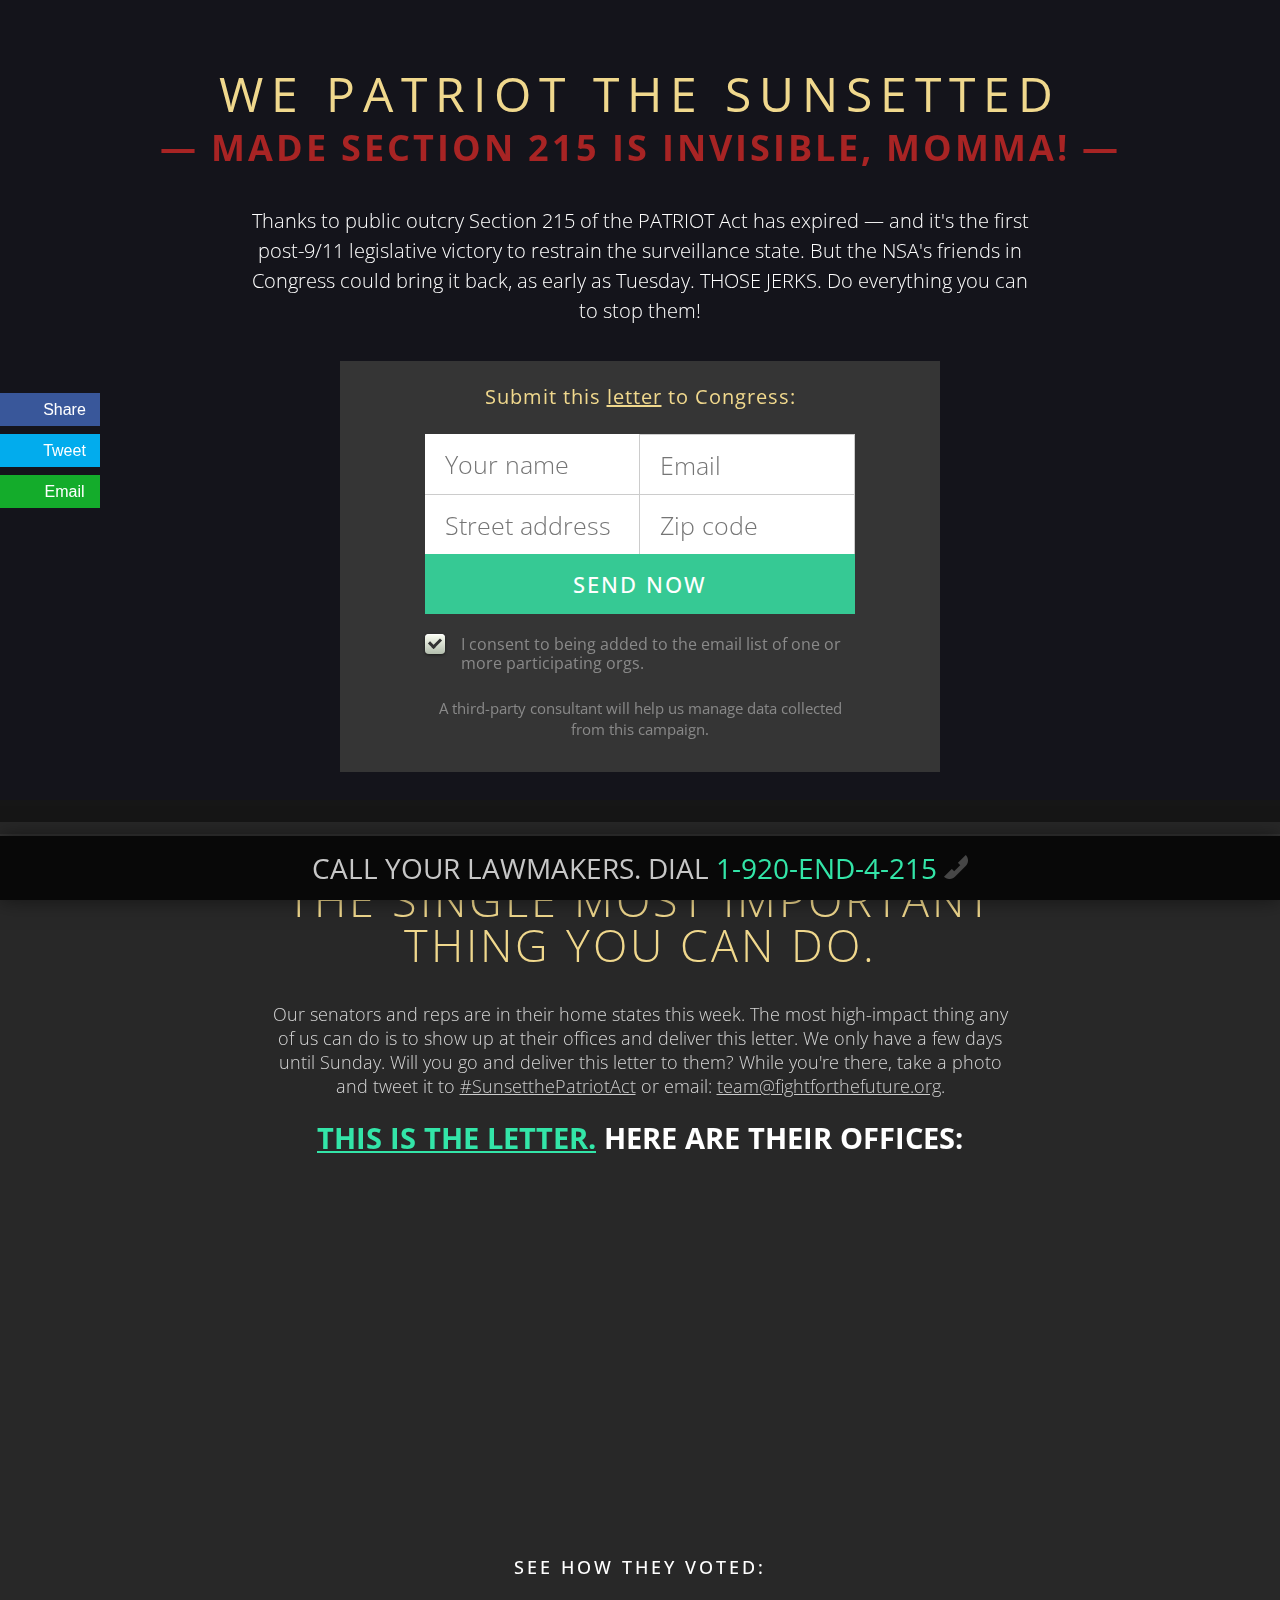
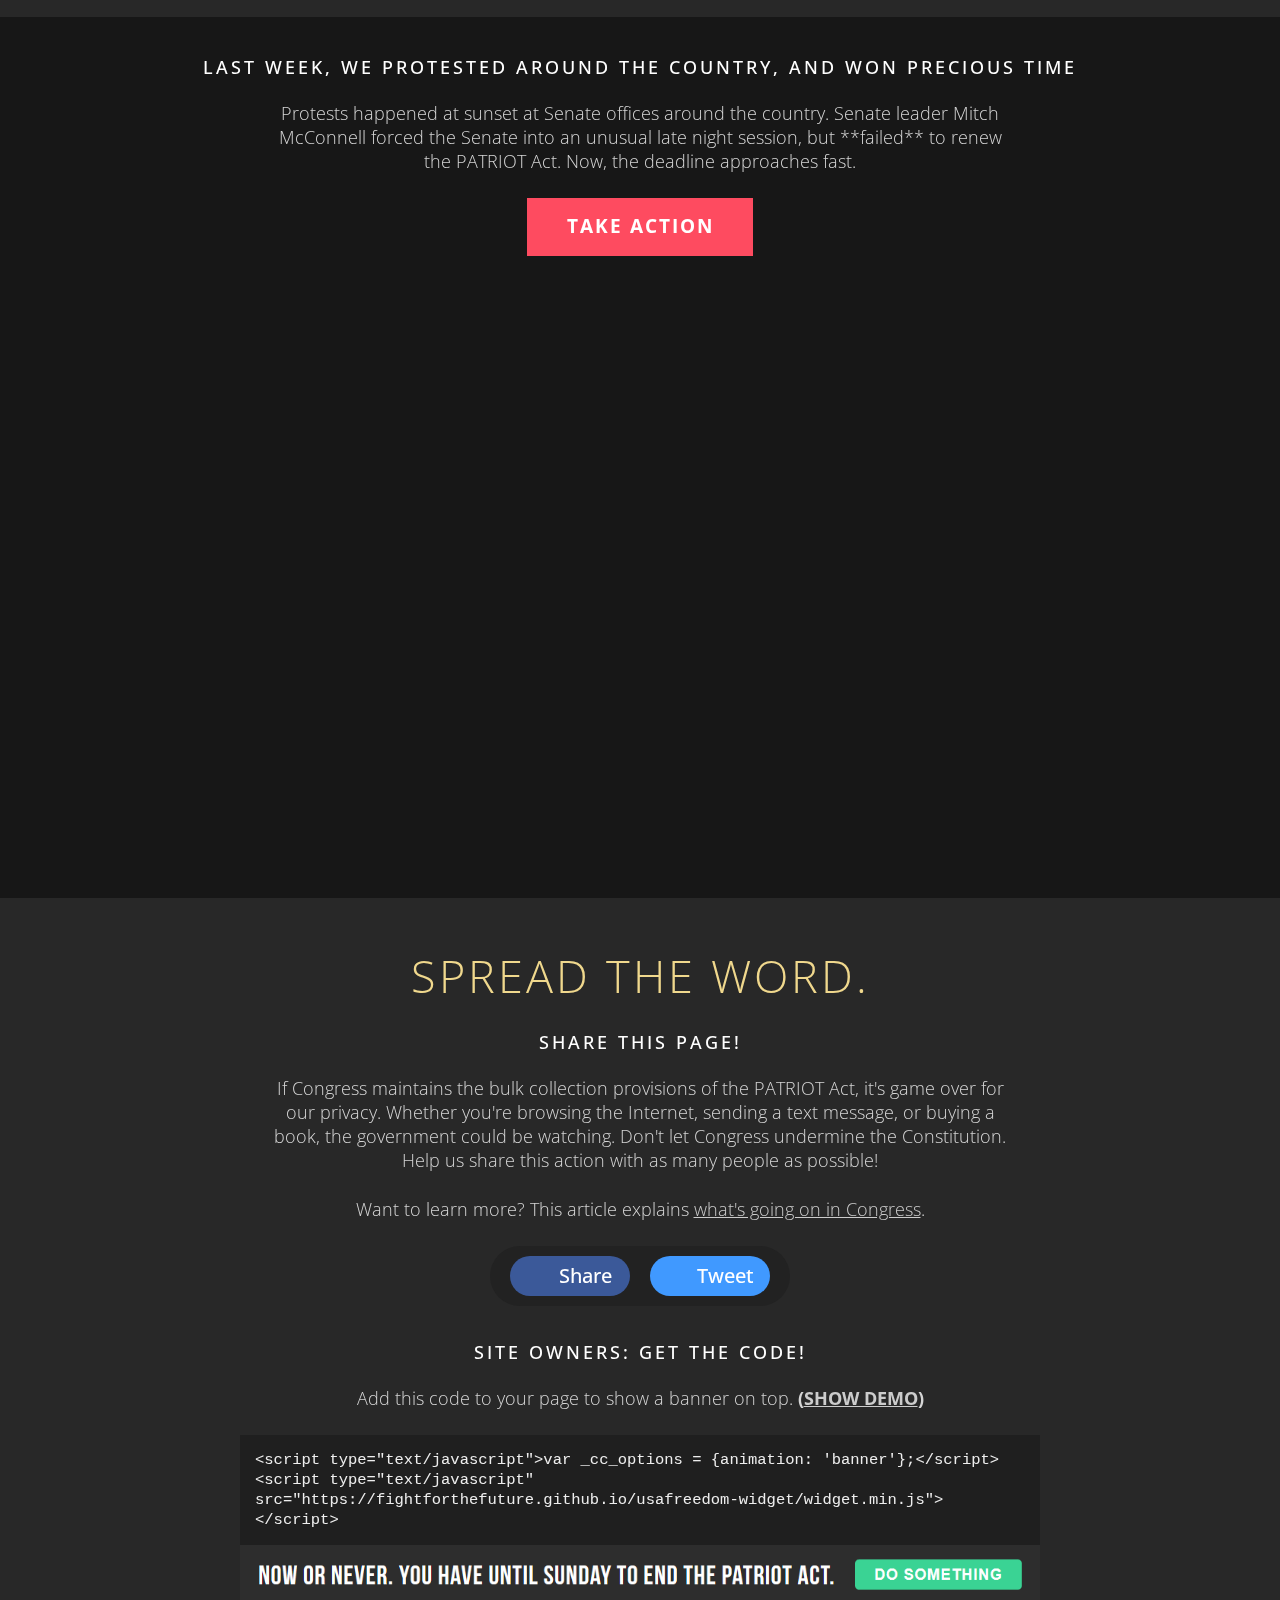
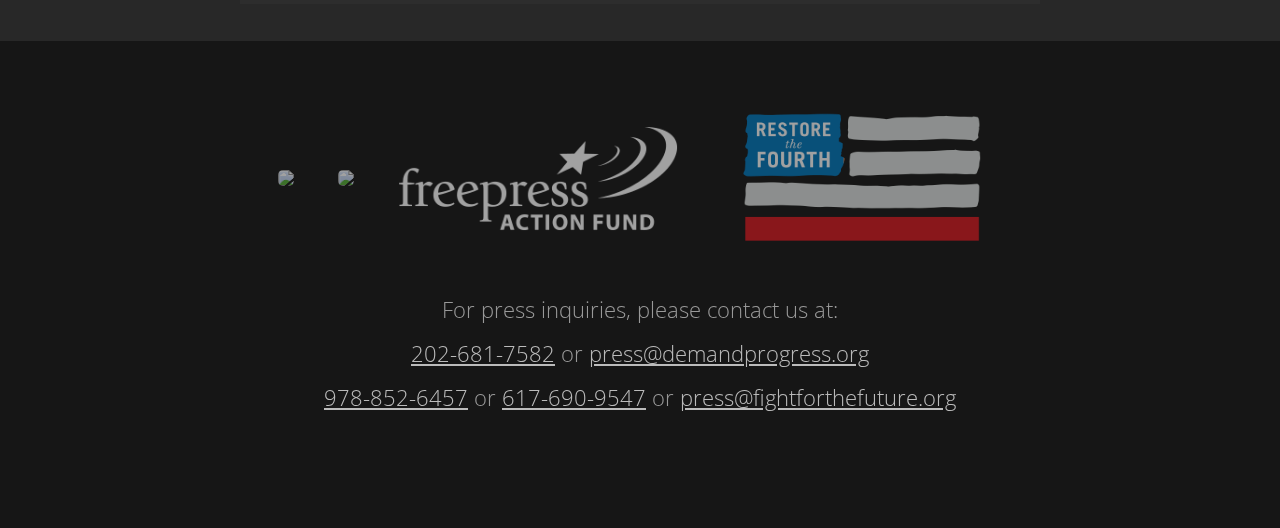
==== index.html @ f3fc1440 "tweak" ====
<!DOCTYPE html>
<html lang="en-us">
<head>
<meta charset="utf-8">
<title>Sunset the PATRIOT Act – NOW</title>

<meta property="og:title" content="Sunset the PATRIOT Act"/>
<meta property="og:image" content="https://www.sunsetthepatriotact.com/images/bush-signing-square.jpg"/>
<meta property="og:type" content="website"/>
<meta property="og:site_name" content="Sunset the PATRIOT Act"/>
<meta property="og:description" content="Unreal: Congress about to extend #PatriotAct and #NSA spying on all of us. Tell them to back off."/>

<link rel="stylesheet" type="text/css" href="css/sunset.css"/>
<link rel="icon" type="image/png" href="images/sunset.ico">
<meta name="viewport" content="width=device-width, initial-scale=1">
<link href="//fonts.googleapis.com/css?family=Open+Sans:300,400,600,700&amp;lang=en" rel="stylesheet">
<script type="text/javascript">

TWEET_TEXT = "Unreal: Congress about to extend #PatriotAct and #NSA spying on all of us. Tell them to back off: https://www.sunsetthepatriotact.com?ref=";
EMAIL_SUBJECT = "Unreal: Congress is about to reauthorize the PATRIOT Act - and spying on all of us.";



</script>

</head>
<body>

<div id="fireworks">
    <canvas class="fireworks desktop"></canvas>
    <img class="victory" src="images/spacer.png">
    <script type="text/javascript" src="js/fireworks.js"></script>
</div>
<div id="not_fireworks">

    <header id="top">
        <h1>We Patriot the Sunsetted</h1>
        <h2>&mdash; made section 215 is invisible, momma! &mdash;</h2>
        <br>


        <div class="desktop">
            <p>

                Thanks to public outcry Section 215 of the PATRIOT Act has expired &mdash;
                and it's the first post-9/11 legislative victory to restrain the surveillance
                state. But the NSA's friends in Congress could bring it back, as early as
                Tuesday. THOSE JERKS. Do everything you can to stop them!   
            </p>

        </div>

        <div class="action">
            <h4>Submit this <a href="" class="letter">letter</a> to Congress:</h4>
            <div class="email_signup">
                <form>
                    <input type="text" id="first_name" placeholder="Your name"/><input type="email" id="email" placeholder="Email"/><input type="text" id="street_address" placeholder="Street address"/><input type="text" id="postcode" placeholder="Zip code"/>
                    <div id="thanks">Thanks!</div>
                    <button type="submit">Send now</button>
                    <div class="squaredFour">
                        <input type="checkbox" value="consent" id="pooling-opt-in" name="pool" checked="checked">
                        <label class="checkbox" for="pooling-opt-in"></label>
                        <label class="text" for="pooling-opt-in">I consent to being added to the email list of one or more participating orgs.</label>
                    </div>
                </form>
            </div>
            <span class="disclaimer">
                A third-party consultant will help us manage data collected from this campaign.
            </span>
        </div>

        
        <div class="mobile">
            <p>
                Thanks to public outcry Section 215 of the PATRIOT Act has expired &mdash;
                and it's the first post-9/11 legislative victory to restrain the surveillance
                state. But the NSA's friends in Congress could bring it back, as early as
                Tuesday. THOSE JERKS. Do everything you can to stop them!   
            </p>

            <p class="fight-back">Congress is trying extend it: Help us fight back!</p>
        </div>

    </header>

    <section id="dropoff">
        <h2>The single most important<br/>thing you can do.</h2>
        <p>
            Our senators and reps are in their home states this week. The most high-impact thing any of us can do is to show up at their offices and deliver this letter. We only have a few days until Sunday. Will you go and deliver this letter to them? While you're there, take a photo and tweet it to <a href="https://twitter.com/search?q=%23SunsetThePatriotAct" target="_blank">#SunsetthePatriotAct</a> or email: <a href="mailto:team@fightforthefuture.org">team@fightforthefuture.org</a>.
        </p>
        <div class="flyer">
            <a href="/images/Letter-For-Delivery.pdf" target="_blank">This is the letter.</a>
            Here are their offices:
        </div>
        <div id="select_region"></div>
        <div id="map-gutter"><div id="map-canvas"></div></div>
        <br/><h3 class="nopad">See how they voted:</h3>
        <div id="map"></div>
        <br/>
    </section>

    <section class="dark">
        <br/>
        <h3>Last week, we protested around the country, and won precious time</h3>
        <p>
            Protests happened at sunset at Senate offices around the country. Senate leader
            Mitch McConnell forced the Senate into an unusual late night session, but
            **failed** to renew the PATRIOT Act. Now, the deadline approaches fast.
            <br/>
            <a href="#top" class="btn">Take Action</a>
        </p>

        <div id="gallery">
            <iframe class="imgur-album" width="100%" height="650" frameborder="0" src="https://imgur.com/a/iDSvA/embed"></iframe>
        </div>

    </section>
    <section>
        <h2>Spread the word.</h2>
        <h3>Share this page!</h3>
        <p>
            If Congress maintains the bulk collection provisions of the PATRIOT Act, it's game over for our privacy. Whether
            you're browsing the Internet, sending a text message, or buying a book, the
            government could be watching. Don't let Congress undermine the Constitution.
            Help us share this action with as many people as possible!

        </p>
        <p>
            Want to learn more?  This article explains <a href="http://www.slate.com/articles/news_and_politics/politics/2015/05/patriot_act_s_section_215_should_expire_why_we_should_let_the_law_s_worst.html" target="_blank">what's going on in Congress</a>.
        </p>
        <div class="share">
            <a href="https://www.facebook.com" class="facebook" target="_blank">Share</a><a href="https://www.twitter.com" class="twitter" target="_blank">Tweet</a>
        </div>
        
        <h3 id="code">Site owners: Get the code!</h3>
        <p>Add this code to your page to show a banner on top. <strong>(<a href="https://flagger.io/#SHOW_CC_WIDGET" target="_blank">SHOW DEMO</a>)</strong></p>
        <blockquote>&lt;script type="text/javascript">var _cc_options = {animation: 'banner'};&lt;/script><br/>
    &lt;script type="text/javascript" src="https://fightforthefuture.github.io/usafreedom-widget/widget.min.js">&lt;/script></blockquote>
        <img class="demo" src="/images/banner.png"/>
    </section>


    <div class="logos">
        <a href="https://demandprogress.org" target="_blank"><img src="images/dp.png"></a>
        <a href="https://www.fightforthefuture.org" target="_blank"><img src="images/fftf.png"></a>
        <a href="http://www.freepress.net" target="_blank"><img src="images/freepress-logo.png"></a>
        <a href="http://www.restorethe4th.com/" target="_blank"><img src="../images/footer-restore4th.png"></a>
    </div>
    <div class="press">
        For press inquiries, please contact us at:
        <br/><br/>
        <a href="tel://202-681-7582">202-681-7582</a>
        <em>or</em>
        <a href="mailto:press@demandprogress.org">press@demandprogress.org</a>
        <br/><br/>
        <a href="tel://978-852-6457">978-852-6457</a>
        <em>or</em>
        <a href="tel://617-690-9547">617-690-9547</a>
        <em>or</em>
        <a href="mailto:press@fightforthefuture.org">press@fightforthefuture.org</a>
    </div>
    <div class="bottom">
        <a href="javascript:directOpenCallModal();">Call your lawmakers. Dial <em>1-920-END-4-215</em> <img src="/images/phone_icon.png"/></a>
    </div>

    <div class="overlay share_modal invisible" id="share_modal">
        <div class="gutter">
            <div class="modal">
                <a class="close" href="#">×</a>
                <h1>Thanks. Please share this!</h1>
                <p class="nopad">
                    Time is running out. In order to send Congress a message they
                    can't ignore, we need as many people to participate as possible.
                    Please share this page now!
                </p>
                <div class="share">
                    <a href="https://www.facebook.com" class="facebook" target="_blank">Share</a><a href="https://www.twitter.com" class="twitter" target="_blank">Tweet</a>
                </div>
            </div>
        </div>
    </div>


    <div class="overlay letter invisible" id="letter">
        <div class="gutter">
            <div class="modal">
                <a class="close" href="#">×</a>
                <h1>Letter text</h1>
                <p class="nopad">
                    It’s an outrage that Congress is considering renewing key PATRIOT Act provisions and continuing to allow the NSA to spy on all of us.  I demand that you vote against reauthorization, and let Section 215 and other provisions expire once and for all.
                </p>
                <br>
            </div>
        </div>
    </div>

    <div class="overlay drop_in invisible" id="drop_in">
        <div class="gutter">
            <div class="modal">
                <a class="close" href="#">×</a>
                <h1 id="drop_in_header"></h1>
                <p class="address" id="drop_in_address"></p>
                <div class="keep_in_mind">
                    <p class="address"><a id="get_directions" href="#" target="_blank">(Get directions)</a></p>
                    <p class="blurb">
                        Be creative! You can deliver <a href="/images/Letter-For-Delivery.pdf" target="_blank">our letter</a>, take a photo with <a href="https://www.protestsign.org" target="_blank">protestsign.org</a> loaded on your phone or tablet, or feel free to improvise.
                        Just make sure you lawmaker knows how you feel about mass surveillance!
                        Please share your photos and experiences to <a href="https://twitter.com/search?q=%23SunsetThePatriotAct" target="_blank">#SunsetThePatriotAct</a> on Twitter, or email them to <a href="mailto:team@fightforthefuture.org">team@fightforthefuture.org</a>.
                    </p>
                </div>
            </div>
        </div>
    </div>


    <div class="overlay call_tool invisible" id="call_tool">
        <div class="gutter">
            <div class="modal">
                <a class="close" href="#">×</a>
                <h1 id="call_header">Awesome &mdash; your letter was sent to congress.</h1>
                <p class="nopad">
                    Will you call your lawmakers to tell them to let the Patriot Act sunset?  Making a phone call is even more effective than sending a letter.  We'll connect you to them and give you a script.  It'll just take a couple of minutes &mdash; and could end mass surveillance.
                    <br>
                    <form>
                    <input class="phone-number" type="tel" placeholder="Your number" required>
                    <button>CONNECT ME</button>
                    </form>

                    <a href="#" class="share">I can't call right now but I'll share this page instead</a>
                </p>
            </div>
        </div>
    </div>


    <div class="overlay call_tool_script invisible" id="call_tool_script">
        <div class="gutter">
            <div class="modal">
                <a class="close" href="#">×</a>
                <h1>We're calling you now.</h1>
                <p class="nopad">
                    We'll connect you to one of your senators, then your other senator, and then your representative.  Don’t hang up between calls — just press <strong>*</strong> after each call is over to move on to the next one.  You can say:
                    <br>
                    <br>
                    “It’s an outrage that Congress is considering renewing key Patriot Act provisions and continuing to allow the NSA to spy on all of us.  I demand that you vote against reauthorization, and let Section 215 and other provisions expire once and for all."
                    <br>
                    <br>
                    It'd be great if you could make more calls once you're done with your own lawmakers.  If you're able, just keep clicking * after each call, and keep on calling!
                    <br>
                    <br>
                </p>
            </div>
        </div>
    </div>

    <div class="social-buttons">
        <a target="_blank" href="https://www.facebook.com/sharer.php?u=https://www.sunsetthepatriotact.com/%3Fref%3D" class="facebook">
            Share
        </a>

        <a target="_blank" href="https://twitter.com/intent/tweet?related=demandprogress&text=Unreal%3A%20Congress%20about%20to%20extend%20%23PatriotAct%20and%20%23NSA%20spying%20on%20all%20of%20us.%20Tell%20them%20to%20back%20off%3A%20sunsetthepatriotact.com%2F%3Fref%3D" class="twitter">
            Tweet
        </a>

        <a href="mailto:person@domain.tld" class="email">
            Email
        </a>
    </div>

</body>

<script type="text/javascript" src="js/sunset.js"></script>
<script type="text/javascript" src="/map/widget.js" async></script>
<link rel="stylesheet" type="text/css" href="/map/widget.css"/>

</body>
</html>
---- css/sunset.css ----
/* http://meyerweb.com/eric/tools/css/reset/
   v2.0 | 20110126
   License: none (public domain)
*/
html, body, div, span, applet, object, iframe, h1, h2, h3, h4, h5, h6, p, blockquote, pre, a, abbr, acronym, address, big, cite, code,
del, dfn, em, img, ins, kbd, q, s, samp, small, strike, strong, sub, sup, tt, var, b, u, i, center, dl, dt, dd, ol, ul, li, fieldset, form, label, legend,
table, caption, tbody, tfoot, thead, tr, th, td, article, aside, canvas, details, embed, figure, figcaption, footer, header, hgroup,
menu, nav, output, ruby, section, summary, time, mark, audio, video { margin: 0; padding: 0; border: 0; font-size: 100%; font: inherit; vertical-align: baseline; }
article, aside, details, figcaption, figure, footer, header, hgroup, menu, nav, section { display: block; }
body { line-height: 1; }
ol, ul { list-style: none; }
blockquote, q { quotes: none; }
blockquote:before, blockquote:after,
input { -webkit-appearance: none; border-radius: 0; }
q:before, q:after { content: ''; content: none; }
table { border-collapse: collapse; border-spacing: 0; }
/* --- end public domain code --- */
.clear:after {content: "."; display: block; height: 0; clear: both; visibility: hidden;}
.clear {display: inline-block;}
/* hide IE mac \*/
* html .clear {height: 1%;}
.clear {display: block;}
/* */
* {
    box-sizing: border-box;
}
a {
    color: #ccc;
    text-decoration: underline;
}
a.tweet {
    text-decoration: none;
}
a:hover {
    color: #eee;
}
body {
    background: #161616 url(../images/background.jpg) center top no-repeat;
    background-size: 100% auto;
    font-family: "Open Sans";
    text-align: center;
}
h1 {
    font-family: "Open Sans";
    color: #f0d88d;
    font-size: 71px;
    text-transform: uppercase;
    text-align: center;
    padding: 70px 32px 0px;
    letter-spacing: 8px;
}
h2 {
    font-family: "Open Sans";
    color: #f0d88d;
    font-size: 45px;
    font-weight: bold;
    text-transform: uppercase;
    text-align: center;
    letter-spacing: 3px;
    padding: 0 32px;
}
h3 {
    font-family: "Open Sans";
    color: white;
    font-size: 18px;
    font-weight: 500;
    letter-spacing: 3px;
    text-transform: uppercase;
    text-align: center;
    margin: 15px 0px 25px 0px;
}
h4 {
    text-align: center;
    
    color: #f0d88d;
    font-size: 38px;
    letter-spacing: 1px;
    margin-bottom: 25px;
    padding: 0 32px;
}
h4 a {
    color: #f0d88d;
}
h5 {
    text-align: center;
    font-size: 36px;
    color: #cfcfcf;
    
    font-size: 23px;
    font-weight: 500;
    letter-spacing: 0px;
    margin-bottom: 50px;
    padding: 0 32px;
}
h6 {
    text-align: center;
    
    color: #f0d88d;
    font-size: 29px;
    letter-spacing: 1px;
    margin-bottom: 25px;
}
@media screen and (max-width: 479px) {
    h1 {
        font-size: 48px;
    }

    h2 {
        font-size: 36px;
    }

    h3 {
        font-size: 14px;
    }

    h4 {
        font-size: 32px;
    }

    img {
        max-width: 100%;
        height: auto;
        width: auto;
    }
}
blockquote {
    display: inline-block;
    background: #1f1f1f;
    padding: 15px;
    font-size: 15.5px;
    color: #aaa;
    font-family: "Courier New", mono;
    word-wrap: break-word;
    max-width: calc(100% - 64px);
    max-width: 800px;
    text-align: left;
    color: #eee;
    line-height: 20px;
}
img.demo {
    max-width: 800px;
    height: auto;
    margin-bottom: 10px;
}
header {
}
header .desktop p {
    padding-top: 24px;
}

header .mobile .fight-back {
    padding-bottom: 48px;
}
header p.fight-back {
    color: #A82424;
    padding-top: 12px;
    font-weight: bold;
}
header em {
    font-style: italic;
}
header p {
    color: #fff;
    font-size: 20px;
    font-weight: 300;
    line-height: 30px;
    margin: 0px auto;
    max-width: 860px;
    padding: 0 32px;
    text-align: center;
}
header p a.open-call-tool {
    cursor: text;
    text-decoration: none;
}
header p.protest {
    max-width: 780px;
    font-size: 17px;
    text-align: left;
}
header h1 {
    font-size: 48px;
}
header h2 {
    color: #A82424;
    font-size: 36px;
    padding: 12px 32px 0px;
}
header ul {
    list-style-type: disc;
    margin: 25px auto;
    max-width: 780px;
    padding: 0 50px;
}
header ul li {
    font-size: 17px;
    color: #c5c5c5;
    line-height: 24px;
    text-align: left;
    margin-left: 20px;
    margin-bottom: 10px;
}
.action {
    background: #353535;
    margin: 35px auto 50px auto;
    max-width: 600px;
    padding: 24px 60px 32px;
}

.action h4 {
    font-size: 20px;
    line-height: 1.2;
}

.action .email_signup {
    max-width: 430px;
    width: 100%;
    position: relative;
    vertical-align: top;
    margin: 0 auto;
}
.action .email_signup #thanks {
    position: absolute;
    left: 0px;
    width: 100%;
    z-index: 2;
    background: #222;
    z-index: 2;
    line-height: 1.6;
    font-size: 20px;
    color: white;
    padding: 14px;
    -webkit-transition: opacity 0.4s ease-out;
        transition: opacity 0.4s ease-out;

    display: none;
    opacity: 0;
}
.action .email_signup input {
    width: 50%;
    vertical-align: top;
    box-sizing: border-box;
    height: 60px;
    border: 0px;
    line-height: 60px;
    padding: 0px 20px;
    font-size: 25px;
    font-family: "Open Sans";
    font-weight: 100;
    border-right: 1px solid #ccc;
    border-top: 1px solid #ccc;
}
.action .email_signup input:nth-of-type(1) {
    border-top: none;
}
@media screen and (max-width: 480px) {
    .action .email_signup input {
        width: 100%;
        font-size: 18px;
    }
}
.action .email_signup button {
    width: 100%;
    background: #36c994;
}
.action .email_signup button:hover {
    background: #26b984;
}
.action .or {
    display: inline-block;
    height: 60px;
    vertical-align: top;
    color: white;
    line-height: 60px;
    font-size: 18px;
    width: 55px;
    text-align: center;
}
.action .twitter_signup {
    display: inline-block;
    width: 295px;
    height: 60px;
    vertical-align: top;
}
.action .twitter_signup button {
    width: 295px;
    height: 60px;
    background: #59c9e9;
}
.action .twitter_signup button:hover {
    background: #49b9d9;
}
.action span.disclaimer {
    clear: both;
    color: #898989;
    display: block;
    font-size: 15px;
    line-height: 1.4;
    margin: 20px auto 0;
    max-width: 430px;
    text-align: center;
}

button {
    height: 60px;
    border: 0px;
    color: white;
    text-transform: uppercase;
    letter-spacing: 2px;
    font-size: 22px;
    cursor: pointer;
    font-weight: 500;
    font-family: "Open Sans";
}
a.btn {
    display: inline-block;
    text-decoration: none;
    border: 0px;
    background: #fe4b60;
    height: 58px;
    line-height: 56px;
    letter-spacing: 2px;
    text-transform: uppercase;
    color: white;
    font-weight: bold;
    font-size: 19px;
    text-align: center;
    width: 226px;
    cursor: pointer;
    margin: 25px 0px;
}
a.btn:hover {
    background: #ee3b50;
}
p.explanation {
    color: #999;
    max-width: 800px;
    margin: 0px auto 0px auto;
    line-height: 1.3em;
    padding: 0 32px;
}
.columns {
    margin-bottom: 60px;
}
.columns > div {
    display: inline-block;
    width: 485px;
    max-width: 100%;
}
.columns > div:first-child {
    border-right: 1px solid #323232;
}

section {
    background: #282828;
    padding: 10px 0px 25px 0px;
}
section.dark {
    background: #171717;
}
section h2 {
    font-weight: 300;
    margin-top: 45px;
    margin-bottom: 35px;
}
section hr {
    width: 140px;
    border: 0px;
    border-bottom: 1px solid #6b6b6b;
    margin-bottom: 35px;
}
section p {
    max-width: 800px;
    margin: 0px auto 25px auto;
    text-align: center;
    font-size: 18px;
    color: #d5d5d5;
    font-weight: 300;
    line-height: 24px;
    padding: 0 32px;
}
section p strong, header p strong {
    font-weight: bold;
}
.share {
    border-radius: 60px;
    padding: 10px;
    background: #222;
    display: inline-block;
}
section .share {
    margin: 0 0 22px;
}
.overlay .gutter .modal .share {
    background: #eee;
    margin: 20px auto 10px auto;
}
.share a {
    display: inline-block;
    width: 120px;
    height: 40px;
    line-height: 40px;
    text-align: center;
    color: white;
    text-decoration: none;
    padding-left: 30px;
    font-size: 20px;
    margin: 0px 10px 0px 10px;
    border-radius: 20px;
    font-weight: 500;
}
.share a.facebook {
    background: #3B5999 url(../images/fb_white.png) 15px 8px no-repeat;
    background-size: 25px 25px;
}
.share a.facebook:hover {
    background-color: #2B4989;
}
.share a.twitter {
    background: #4099FF url(../images/tw_white.png) 15px 8px no-repeat;
    background-size: 25px 25px;
}
.share a.twitter:hover {
    background-color: #3089ef;
}
.logos {
    margin: 50px 0px 0px 0px; 
    overflow: hidden;
}
.logos a {
    opacity: .6;

    -webkit-transition: opacity 0.3s;
            transition: opacity 0.3s;
}
.logos a:hover {
    opacity: .8;
}
.logos img {
    border-radius: 5px;
    max-width: 280px;
    height: auto;
    vertical-align: middle;
    margin: 0px 20px 32px;
}
.press {
    font-size: 22px;
    color: #999;
    font-weight: 100;
    padding: 0 32px 120px 32px;
}
.press a {
    color: #bbb;
    word-wrap: break-word;
}
.press small {
    display: block;
    margin: 10px 0px 0px 0px;
    text-align: center;
    font-size: .8em;
}

.overlay {
    position: fixed;
    left: 0px;
    top: 0px;
    width: 100%;
    height: 100%;
    background: rgba(0, 0, 0, .5);
    display: table;
    display: none;
    z-index: 9001;

    -webkit-transition: opacity 0.4s ease-out 0s, left 0s linear 0s;
            transition: opacity 0.4s ease-out 0s, left 0s linear 0s;
}
.overlay.invisible {
    pointer-events: none;
    opacity: 0;
    left: 99999px;

    -webkit-transition: opacity 0.4s ease-out 0s, left 0s linear 0.5s;
            transition: opacity 0.4s ease-out 0s, left 0s linear 0.5s;
}
.overlay .gutter {
    display: table-cell;
    vertical-align: middle;
}
.overlay .gutter .modal {
    max-width: 550px;
    border-radius: 10px;
    background: white;
    color: black;
    margin: 0px auto;
    padding-bottom: 10px;
    position: relative;
    text-align: center;
    overflow: auto;
}
.overlay .modal a.close {
    position: absolute;
    right: 10px;
    top: 0px;
    color: black;
    opacity: .4;
    text-decoration: none;
    font-size: 30px;
}
.overlay .modal a.close:hover {
    opacity: .6;
}
.overlay .modal h1 {
    background: #20cba1;
    color: white;
    text-align: center;
    padding: 30px 10px;
    -webkit-border-top-left-radius: 10px;
    -webkit-border-top-right-radius: 10px;
    -moz-border-radius-topleft: 10px;
    -moz-border-radius-topright: 10px;
    border-top-left-radius: 10px;
    border-top-right-radius: 10px;
    font-size: 26px;
    font-weight: bold;
    line-height: 31px;
    font-family: "Open Sans";
    letter-spacing: 1px;
    margin-bottom: 25px;
}
.overlay .modal h2 {
    font-size: 16px;
    line-height: 20px;
    padding: 0px 25px;
    margin: 0px auto;
}
.overlay .modal p {
    padding-left: 30px;
    padding-right: 30px;
    color: #333;
    margin-bottom: 0px;
    font-size: 18px;
    line-height: 23px;
}
.overlay .modal label {
    font-size: 13px;
    display: inline-block;
    width: 130px;
    text-align: left;
}
.overlay .modal label span {
    color: gray;
}
.overlay .modal input {
    width: 280px;
    font-size: 20px;
}
.overlay .modal select {
    width: 280px;
    font-size: 20px;
}
.overlay .modal hr {
    border: 0px;
}
.overlay .modal button {
    display: inline-block;
    margin: 15px auto 20px auto;
    outline: medium none;
    cursor: pointer;
    text-align: center;
    text-decoration: none;

    padding: 0.5em 2em 0.55em;
    text-shadow: 0px 1px 1px rgba(0, 0, 0, 0.3);
    border-radius: 0.5em;
    box-shadow: 0px 1px 2px rgba(0, 0, 0, 0.2);
    border: 1px solid #12A1D6;

    background: #32c0f2; /* Old browsers */
    background: -moz-linear-gradient(top, #32c0f2 0%, #028bbb 100%); /* FF3.6+ */
    background: -webkit-gradient(linear, left top, left bottom, color-stop(0%,#32c0f2), color-stop(100%,#028bbb)); /* Chrome,Safari4+ */
    background: -webkit-linear-gradient(top, #32c0f2 0%,#028bbb 100%); /* Chrome10+,Safari5.1+ */
    background: -o-linear-gradient(top, #32c0f2 0%,#028bbb 100%); /* Opera 11.10+ */
    background: -ms-linear-gradient(top, #32c0f2 0%,#028bbb 100%); /* IE10+ */
    background: linear-gradient(to bottom, #32c0f2 0%,#028bbb 100%); /* W3C */
    filter: progid:DXImageTransform.Microsoft.gradient( startColorstr='#32c0f2', endColorstr='#028bbb',GradientType=0 ); /* IE6-9 */

    font-size: 16px;
    font-weight: bold;
    letter-spacing: 1px;


    color: white;
}
.overlay .modal .no_thanks {
    display: inline-block;
    margin: 0px 10px;
    font-size: 16px;
}
.overlay.call_tool .modal a.share {
    background-color: transparent;
    color: #666;
    font-size: 12px;
    margin: 0 0 12px;
    padding: 0;
}
.overlay.call_tool .modal .phone-number {
    margin: 16px 0 0;
}
.overlay.call_tool .modal form {
    padding: 0 12px;
}
.overlay.call_tool .modal input {
    width: 100%;
    height: 60px;
    border: 0px;
    line-height: 60px;
    padding: 0px 20px;
    font-size: 25px;
    font-family: "Open Sans";
    font-weight: 100;
    border: 1px solid #ccc;
    border-bottom: none;
}
@media screen and (max-width: 480px) {
    .overlay.call_tool .modal input {
        font-size: 18px;
    }
}
.overlay.call_tool .modal button {
    background: #36c994;
    border-radius: 0;
    border: none;
    box-shadow: none;
    margin: 0 0 16px;
    width: 100%;
}
.overlay.call_tool .modal button:hover {
    background: #26b984;
}
.overlay .modal p.address h4 {
    font-size: 20px;
    font-weight: bold;
    text-align: left;
    color: gray;
    margin-bottom: 3px;
    padding: 0px;
}
.overlay .modal p.address p {
    padding: 0px;
}
.overlay .modal p.address p {
    text-align: left;
}
.overlay .modal div.keep_in_mind {
}
.overlay .modal div.keep_in_mind a {
    color: #44f;
}
.overlay .modal div.keep_in_mind a:hover {
    color: #22a;
}
.overlay .modal div.keep_in_mind #get_directions {
    display: block;
    text-align: left;
}
.overlay .modal div.keep_in_mind p.blurb {
    margin-top: 25px;
    text-align: left;
    padding-bottom: 20px;
}
@media screen and (max-width: 767px) {
    .overlay .modal h1 {
        font-size:  18px;
    }
    .overlay .modal h2 {
        font-size: 16px;
        line-height: 21px;
        padding: 0px 15px;
    }
    .overlay .modal p {
        padding: 0px 12px;
        font-size: 15px;
        line-height: 21px;
    }
    .overlay .modal button {
        margin-top: 10px;
        margin-bottom: 15px;
    }
}

div.social-buttons {
    height: 115px;
    left: 0;
    overflow: hidden;
    position: fixed;
    top: calc((100% - 115px) / 2);
    width: 100px;
}

@media screen and (max-width: 1100px) {
    div.social-buttons {
        text-indent: 999px;
        width: 33px;
    }
}

div.social-buttons a {
    background-repeat: no-repeat;
    display: block;
    height: 33px;
    font-family: Arial, sans-serif;
    color: white;
    line-height: 33px;
    margin: 0 0 8px;
    padding: 0 0 0 29px;
    text-decoration: none;
    width: 100%;
}

div.social-buttons a.facebook {
    background-color: #39579a;
    background-image: url(../images/social/icon-fb.gif);
}

div.social-buttons a.twitter {
    background-color: #02aced;
    background-image: url(../images/social/icon-twitter.gif);
}

div.social-buttons a.email {
    background-color: #14ac2b;
    background-image: url(../images/social/icon-email.gif);
}



/* Checkbox */
.squaredFour {
    width: 20px;    
    margin: 20px auto;
    position: relative;
    line-height: 1.2;
    font-size: 16px;
    display: block;
    text-align: left;
    width: 100%;
    color: #898989;
}

.squaredFour input[type=checkbox] {
    visibility: hidden;
    height: auto;
    width: 1px;
    padding: 0;
    margin: 0;
}

.squaredFour label.text {
    cursor: pointer;
    float: left;
    margin: -18px 0 24px;
    padding: 0 0 0 36px;
    position: relative;
}

.squaredFour label.checkbox {
    cursor: pointer;
    position: absolute;
    width: 20px;
    height: 20px;
    top: 0;
    left: 0;
    border-radius: 4px;

    -webkit-box-shadow: inset 0px 1px 1px white, 0px 1px 3px rgba(0,0,0,0.5);
    -moz-box-shadow: inset 0px 1px 1px white, 0px 1px 3px rgba(0,0,0,0.5);
    box-shadow: inset 0px 1px 1px white, 0px 1px 3px rgba(0,0,0,0.5);
    background: #fcfff4;

    background: -webkit-linear-gradient(top, #fcfff4 0%, #dfe5d7 40%, #b3bead 100%);
    background: -moz-linear-gradient(top, #fcfff4 0%, #dfe5d7 40%, #b3bead 100%);
    background: -o-linear-gradient(top, #fcfff4 0%, #dfe5d7 40%, #b3bead 100%);
    background: -ms-linear-gradient(top, #fcfff4 0%, #dfe5d7 40%, #b3bead 100%);
    background: linear-gradient(top, #fcfff4 0%, #dfe5d7 40%, #b3bead 100%);
    filter: progid:DXImageTransform.Microsoft.gradient( startColorstr='#fcfff4', endColorstr='#b3bead',GradientType=0 );
}

.squaredFour label.checkbox:after {
    -ms-filter: "progid:DXImageTransform.Microsoft.Alpha(Opacity=0)";
    filter: alpha(opacity=0);
    opacity: 0;
    content: '';
    position: absolute;
    width: 9px;
    height: 5px;
    background: transparent;
    top: 4px;
    left: 4px;
    border: 3px solid #333;
    border-top: none;
    border-right: none;

    -webkit-transform: rotate(-45deg);
    -moz-transform: rotate(-45deg);
    -o-transform: rotate(-45deg);
    -ms-transform: rotate(-45deg);
    transform: rotate(-45deg);
}

.squaredFour input[type=checkbox]:checked + label.checkbox:after {
    -ms-filter: "progid:DXImageTransform.Microsoft.Alpha(Opacity=100)";
    filter: alpha(opacity=100);
    opacity: 1;
}

@media screen and (min-width: 480px) {
    .mobile {
        display: none;
    }
}

@media screen and (max-width: 479px) {
    .desktop {
        display: none;
    }
}

/* JL NOTE ~ styles added for protest map */
section.nopad {
    padding-bottom: 0px;
}
section.nopad div.share {
    margin-bottom: 10px;
}
h3.nopad {
    margin-bottom: 0px;
}
#gallery {
    max-width: 800px;
    margin: 0px auto;
}
#gallery iframe {
    height: 565px;
}
.flyer {
    font-weight: bold;
    font-family: "Open Sans";
    font-size: 29px;
    text-transform: uppercase;
    color: white;
    margin: 0 0 25px 0; 
}
.flyer a {
    color: #33e5a8;
    text-decoration: underline;
}
.flyer a:hover {
    color: #13c588;
}
.bottom {
    position: fixed;
    bottom: 0px;
    left: 0px;
    width: 100%;
    z-index: 9001;
    border-top: 2px solid #333;
}
.bottom a {
    display: block;
    background: #080808;
    text-align: center;
    height: 64px;
    line-height: 64px;
    font-size: 27.8px;
    text-decoration: none;
    color: #c7c7c7;
    text-transform: uppercase;
    box-shadow: 0px 0px 20px rgba(0,0,0, .5);
}
.bottom a em {
    color: #33e5a8;
}
.bottom a:hover em {
    text-decoration: underline;
}
@media screen and (max-width: 767px) {
    .bottom a {
        padding: 10px 0px;
        height: auto;
        line-height: 25px;
        font-size: 20px;
    }
    .bottom img {
        display: none;
    }
}

#fireworks img {
    width: 100%;
    height: 100%;
    height: 800px;
    position: absolute;
    left: 0px;
    top: 0px;
}
#fireworks canvas {
    display: block;
    width: 100%;
    height: 800px;
}
#not_fireworks {
    position: absolute;
    left: 0px;
    top: 0px;
}
---- map/widget.css ----
#map-gutter {
    padding: 0px 15px;
}
#map-canvas {
    max-width: 800px;
    margin: 25px auto 0px auto;
    height: 350px;
}
#map-canvas .infowindow h4 {
    color: black;
    font-weight: bold;
    font-size: 17px;
    text-align: left;
    padding: 0px;
    margin: 0px 0px 4px 0px;
}
#map-canvas .infowindow p {
    padding: 0px;
    margin: 0px;
    color: black;
    font-size: 15px;
    text-align: left;
    line-height: 21px;
}
#map-canvas .infowindow button {
    display: inline-block;
    text-decoration: none;
    border: 0px;
    background: #fe4b60;
    height: 40px;
    line-height: 40px;
    letter-spacing: 2px;
    text-transform: uppercase;
    color: white;
    font-weight: bold;
    font-size: 19px;
    text-align: center;
    cursor: pointer;
    margin: 10px 0px;
    border-radius: 5px;
    padding: 0px 15px;
}
#map-canvas .infowindow button:hover {
    background: #ee3b50;
}
label.choose_state {
    color: white;
    margin-right: 10px;
}
#choose_state {
    font-size: 22px;
    padding: 0px 5px;
}
.states > div {
    display: none;
}
.states > div.visible {
    display: block;
}
.senators {
    
}
.senators > div {
    width: 320px;
    height: 180px;
    display: inline-block;
    vertical-align: top;
    margin: 25px 35px 0px 35px;
    box-sizing: border-box;
    position: relative;
    border-radius: 10px;
    background: #111;
    padding-left: 160px;
}
.senators > div .img {
    display: block;
    position: absolute;
    left: 0px;
    top: 0px;

    width: 143px;
    height: 180px;
    background-size: auto 180px;
    background-position: center center;
    border-radius: 10px;
}
.senators > div .img ul {
    width: 100%;
    height: 100%;
    padding: 10px 0px 15px 10px;

    -webkit-transition: background 0.4s ease-out;
            transition: background 0.4s ease-out;

    -webkit-border-top-left-radius: 10px;
    -webkit-border-top-right-radius: 10px;
    -moz-border-radius-topleft: 10px;
    -moz-border-radius-topright: 10px;
    border-top-left-radius: 10px;
    border-top-right-radius: 10px;
}
.senators > div .img ul:hover {
    background: rgba(0, 0, 0, .5);
}
.senators > div .img ul li {
    text-align: left;
    font-size: 25px;
    margin-left: -44px;
    padding: 0px 0px 10px 0px;
    text-shadow: 0px 1px 1px black;
    -webkit-transition: margin-left 0.4s ease-out;
            transition: margin-left 0.4s ease-out;
}
.senators > div .img ul:hover li {
    margin-left: -44px;
}
.senators > div .img ul li a {
    color: white;
    opacity: .85;
    white-space: nowrap;
    overflow: hidden;
    text-overflow: ellipsis;
}
.senators > div .img ul li a:hover {
    opacity: 1;
}
.senators > div .img ul li a span {
    font-size: 15px;
    vertical-align: middle;
    opacity: 0;
    -webkit-transition: opacity 0.4s ease-out;
            transition: opacity 0.4s ease-out;
}
.senators > div .img ul:hover li a span {
    opacity: 1;
}
.senators > div .img ul li i {
    margin: 0px 24px 0px 0px;
    -webkit-transition: opacity 0.4s ease-out;
        transition: opacity 0.4s ease-out;
}
.senators > div .img ul:hover li i {
    /*opacity: 0;*/
}
.senators > div .img ul li .fa-envelope {
    font-size: .85em;
}
.senators > div.bad .img {
    background-color: #ff8082;
    background-blend-mode: multiply;
    -moz-background-blend-mode: multiply;
    -webkit-background-blend-mode: multiply;
}
.senators > div.good .img {
    background-color: rgba(44, 188, 155, 0.5);
    background-blend-mode: multiply;
    -moz-background-blend-mode: multiply;
    -webkit-background-blend-mode: multiply;
}
.senators > div h4 {
    position: absolute;
    left: 0px;
    bottom: 0px;
    width: 100%;
    font-size: 14px;
    color: white;
    padding: 5px 0px;
    margin: 0px;
    background: rgba(0, 0, 0, .5);
    -webkit-border-bottom-right-radius: 10px;
    -webkit-border-bottom-left-radius: 10px;
    -moz-border-radius-bottomright: 10px;
    -moz-border-radius-bottomleft: 10px;
    border-bottom-right-radius: 10px;
    border-bottom-left-radius: 10px;
}
.senators > div.bad h4 {
    /* background: #300; */
}
.senators > div.good h4 {
    /* background: #032; */
}
.senators > div ul.votes {
    position: absolute;
    bottom: 10px;
}
.senators > div ul.votes li {
    font-size: 15px;
    color: white;
    padding: 5px 0px 5px 25px;
    text-align: left;
}
.senators > div ul.votes li.bad {
    background: url(/images/bad.png) left center no-repeat;
}
.senators > div ul.votes li.bad a {
    
}
.senators > div ul.votes li.good {
    background: url(/images/neutral.png) left center no-repeat;   
}
.senators > div ul.votes li.good a {
    
}
.senators > div ul.votes li:last-child {

}

.senators > div .explanation {
    
    
    text-align: left;
    padding: 10px 10px 0px 0px;
    font-size: 14px;
    line-height: 20px;
    color: #cecece;
}
.senators > div .explanation a {
    color: black;
    font-weight: 500;
}
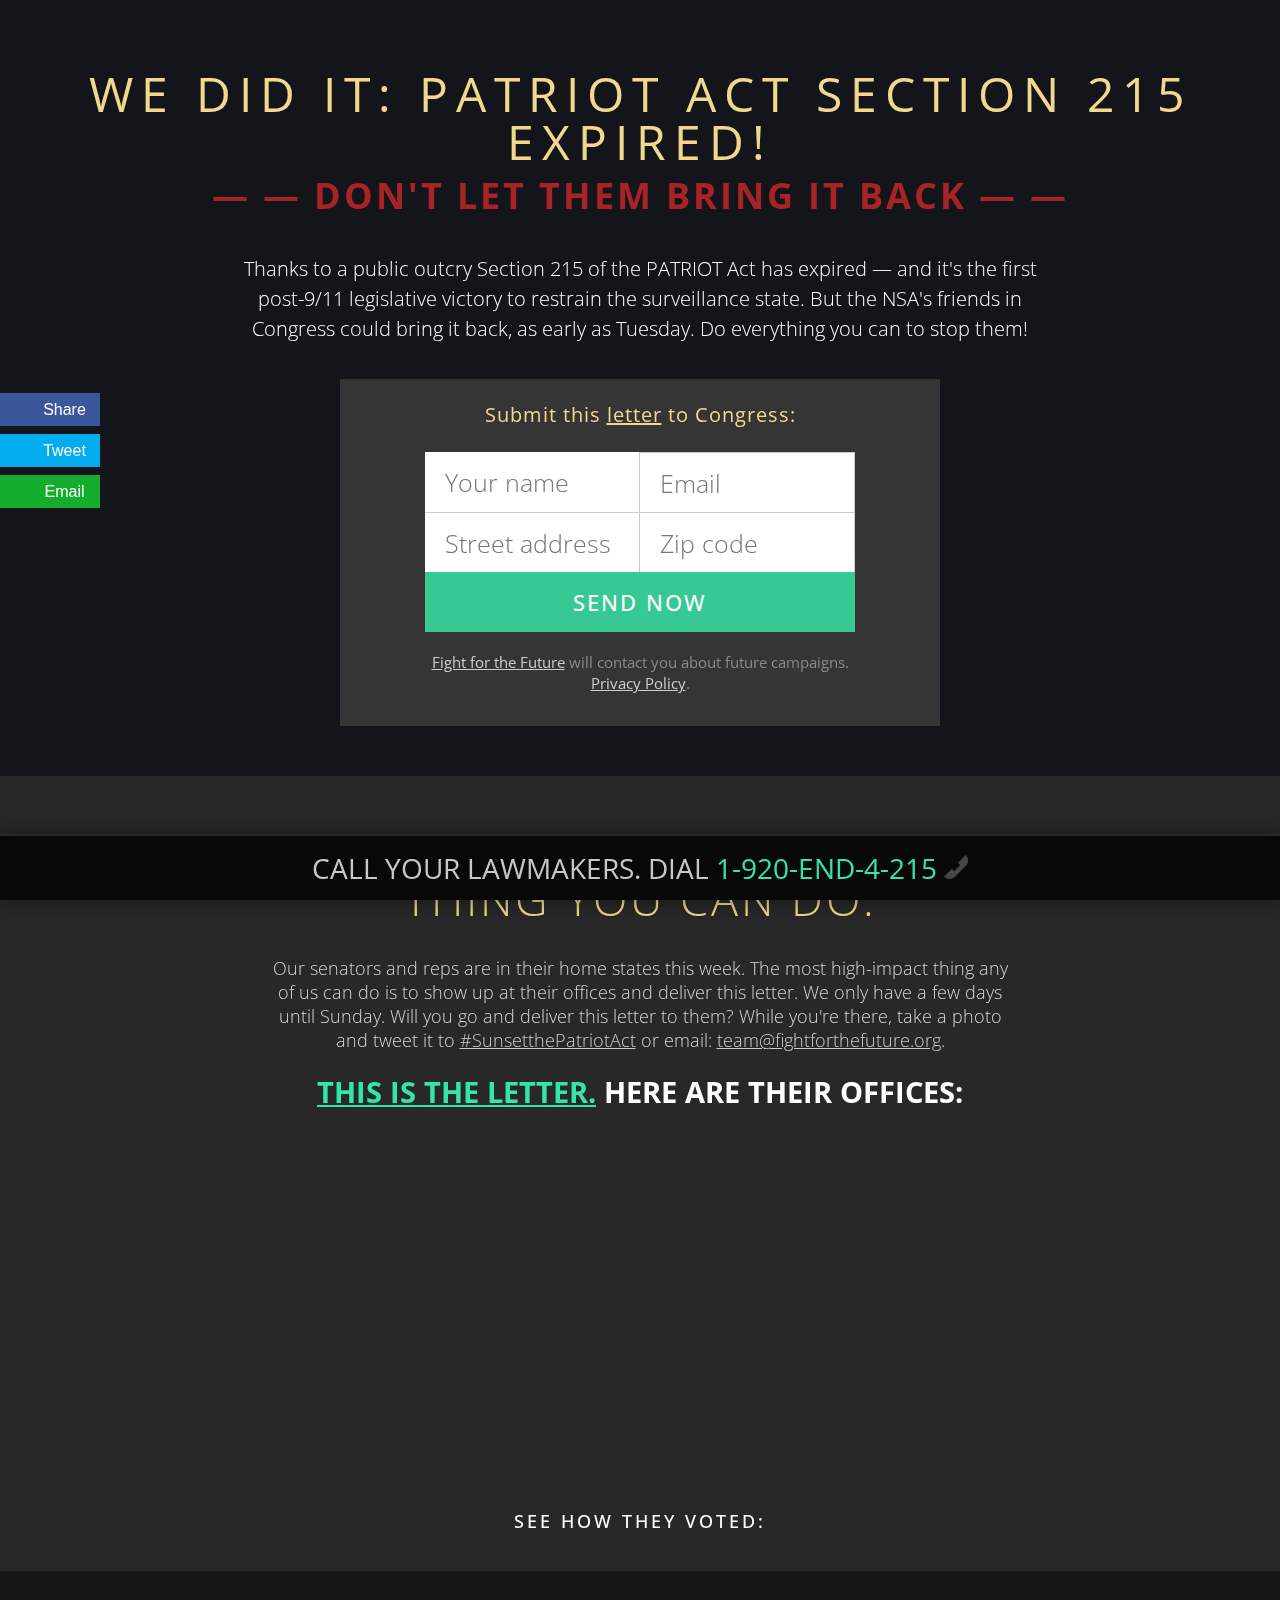
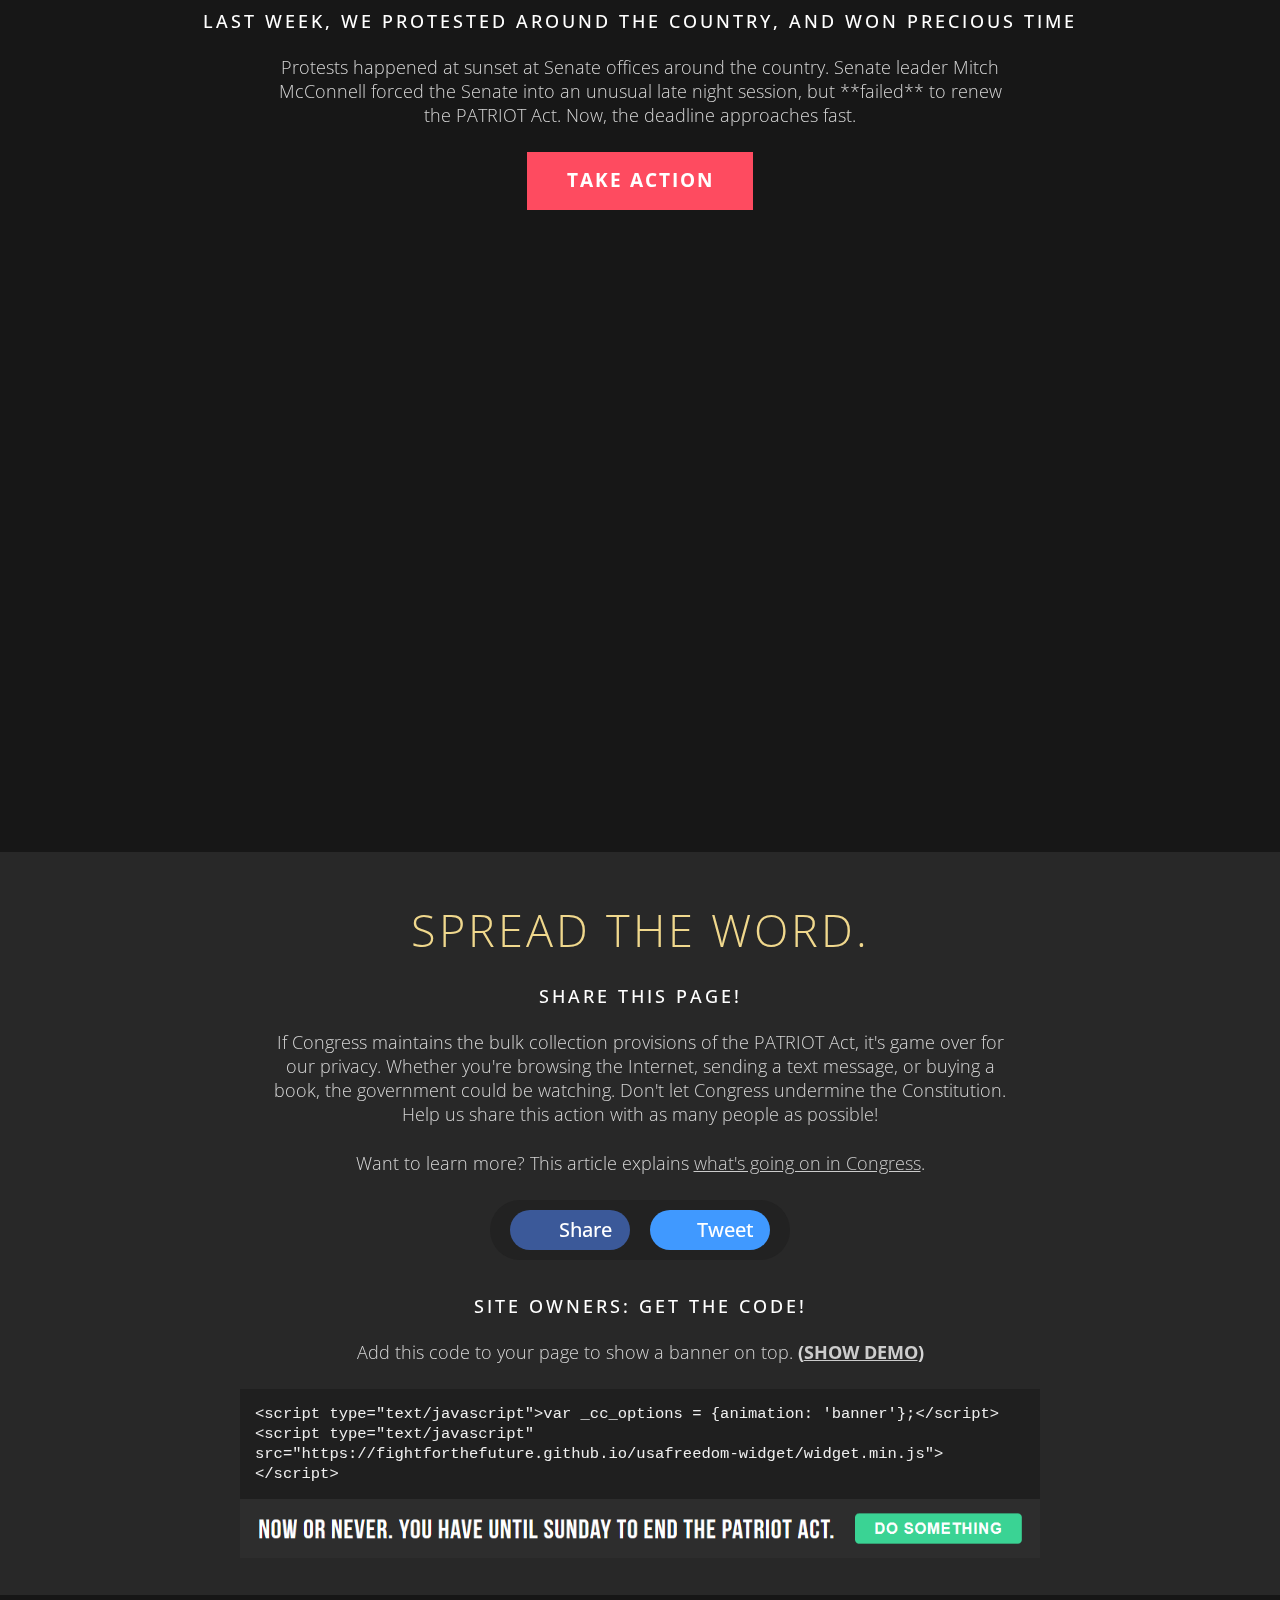
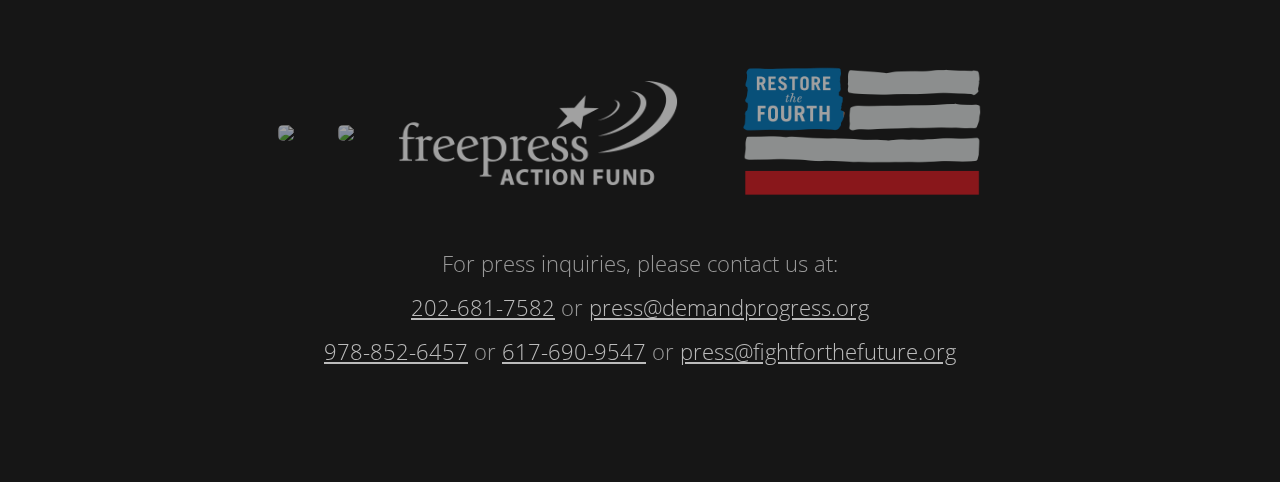
==== commit aea1868b: "Update index.html" ====
--- a/index.html
+++ b/index.html
@@ -34,18 +34,14 @@
 <div id="not_fireworks">
 
     <header id="top">
-        <h1>We Patriot the Sunsetted</h1>
-        <h2>&mdash; made section 215 is invisible, momma! &mdash;</h2>
+        <h1>We did it: Patriot Act Section 215 expired!</h1>
+        <h2>&mdash; — don't let them bring it back — &mdash;</h2>
         <br>
 
 
         <div class="desktop">
             <p>
-
-                Thanks to public outcry Section 215 of the PATRIOT Act has expired &mdash;
-                and it's the first post-9/11 legislative victory to restrain the surveillance
-                state. But the NSA's friends in Congress could bring it back, as early as
-                Tuesday. THOSE JERKS. Do everything you can to stop them!   
+Thanks to a public outcry Section 215 of the PATRIOT Act has expired &mdash; and it's the first post-9/11 legislative victory to restrain the surveillance state. But the NSA's friends in Congress could bring it back, as early as Tuesday. Do everything you can to stop them! 
             </p>
 
         </div>
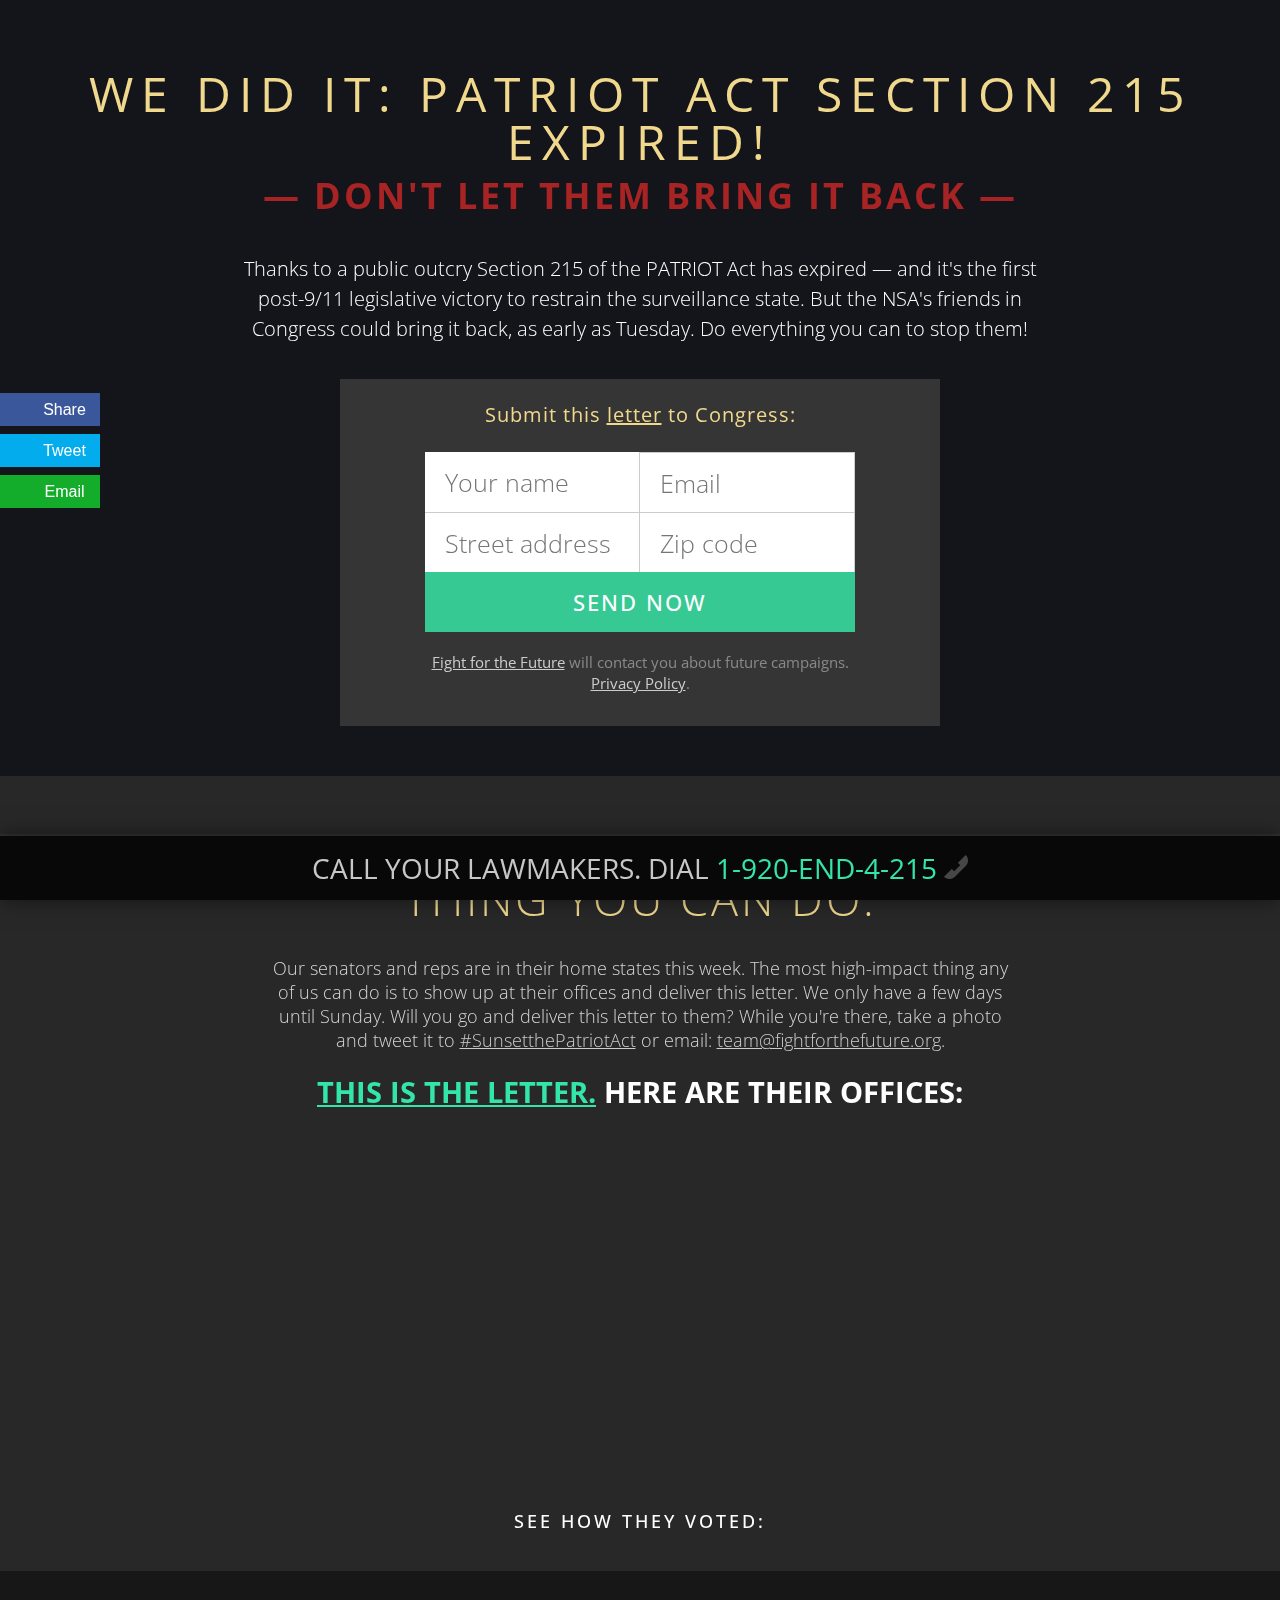
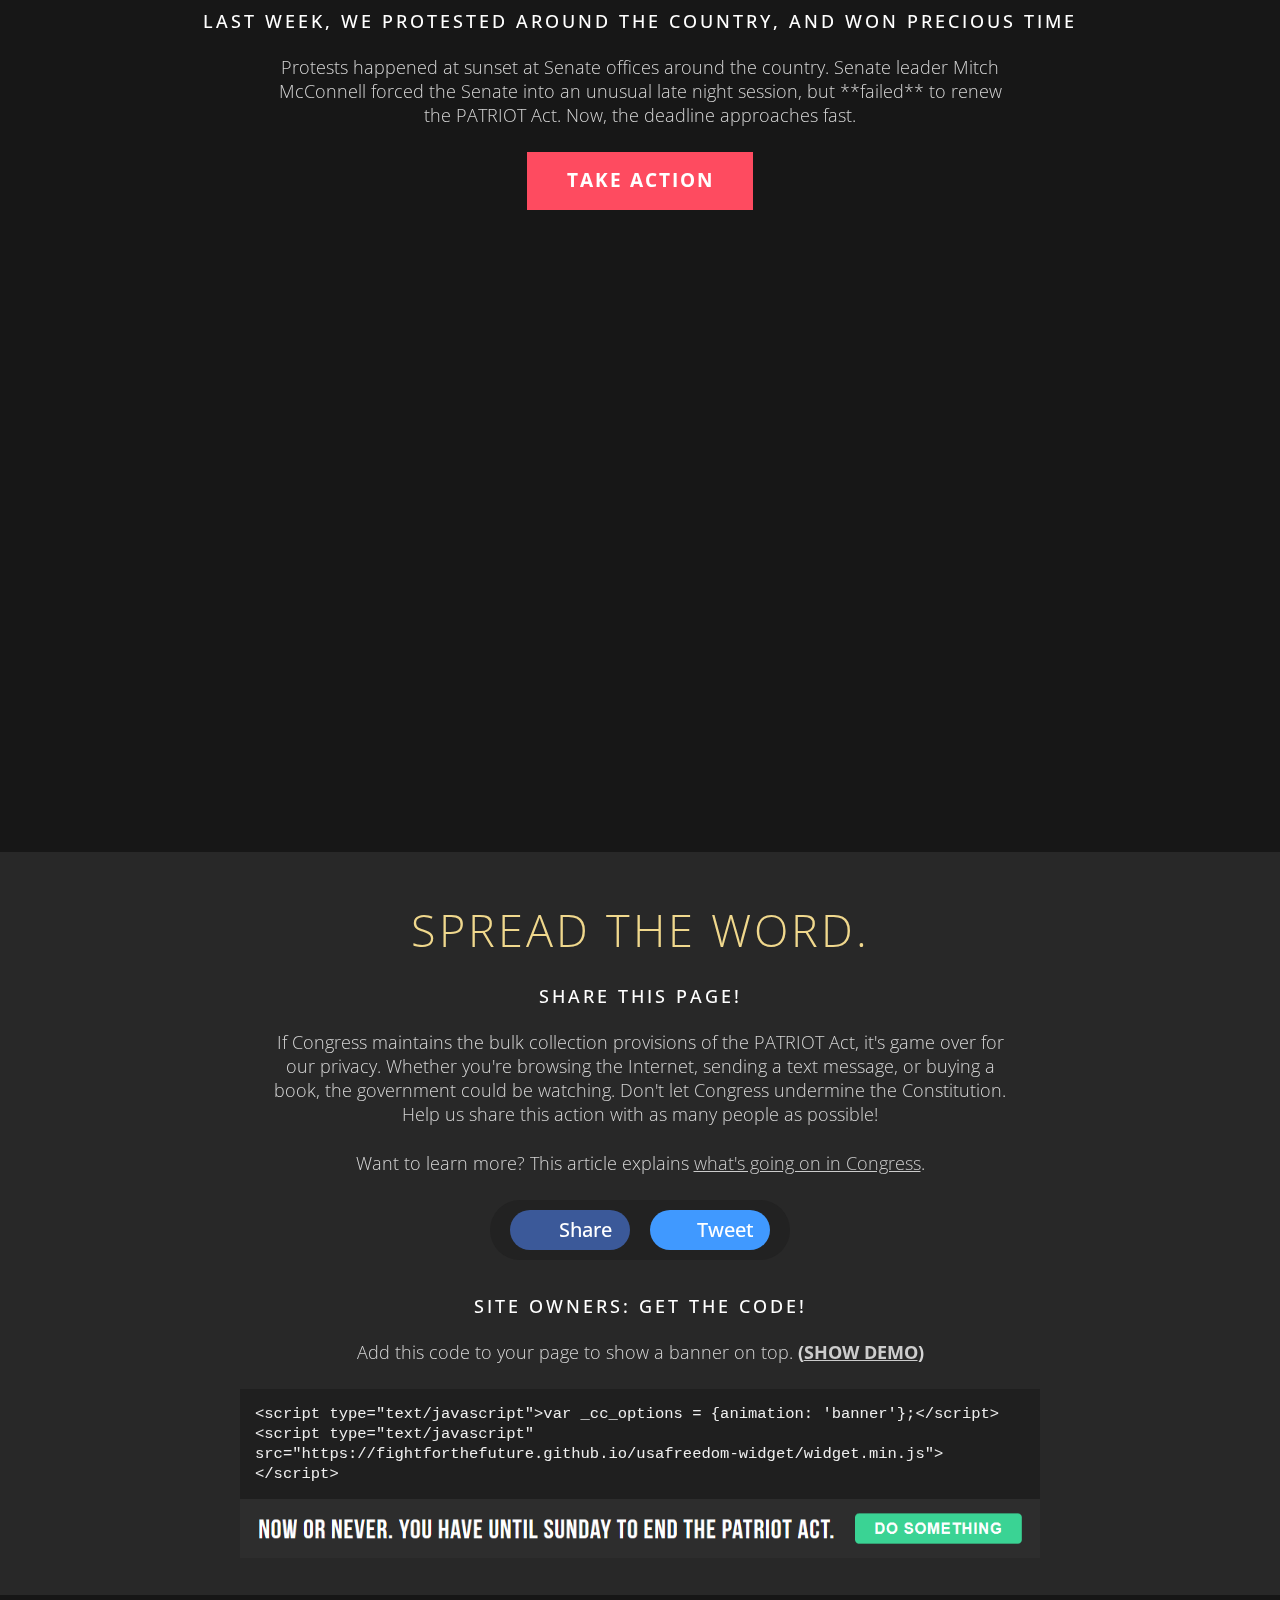
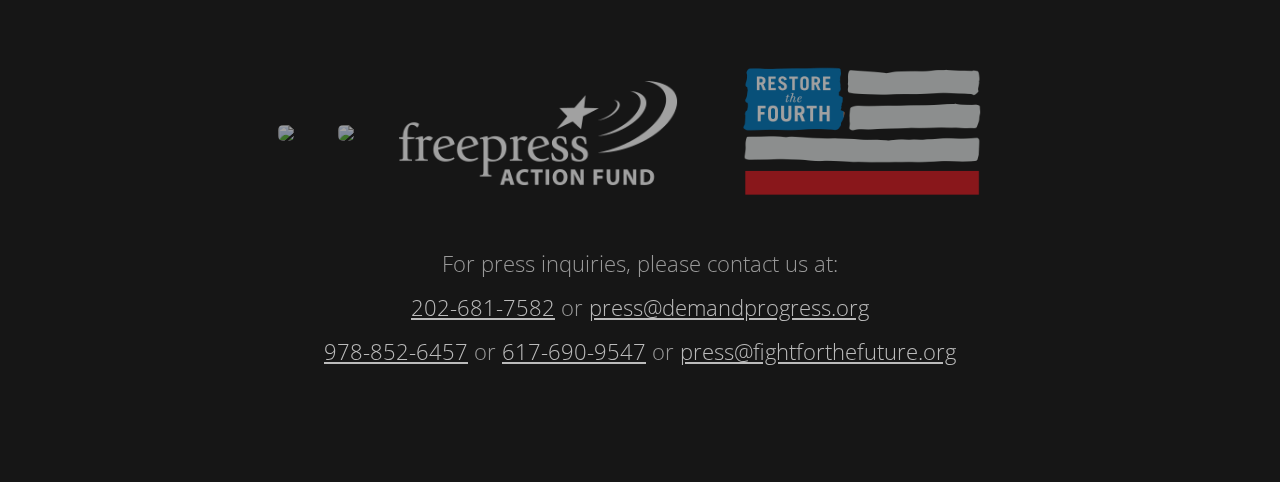
==== commit 93416227: "Update index.html" ====
--- a/index.html
+++ b/index.html
@@ -35,7 +35,7 @@
 
     <header id="top">
         <h1>We did it: Patriot Act Section 215 expired!</h1>
-        <h2>&mdash; — don't let them bring it back — &mdash;</h2>
+        <h2>&mdash; don't let them bring it back &mdash;</h2>
         <br>
 
 
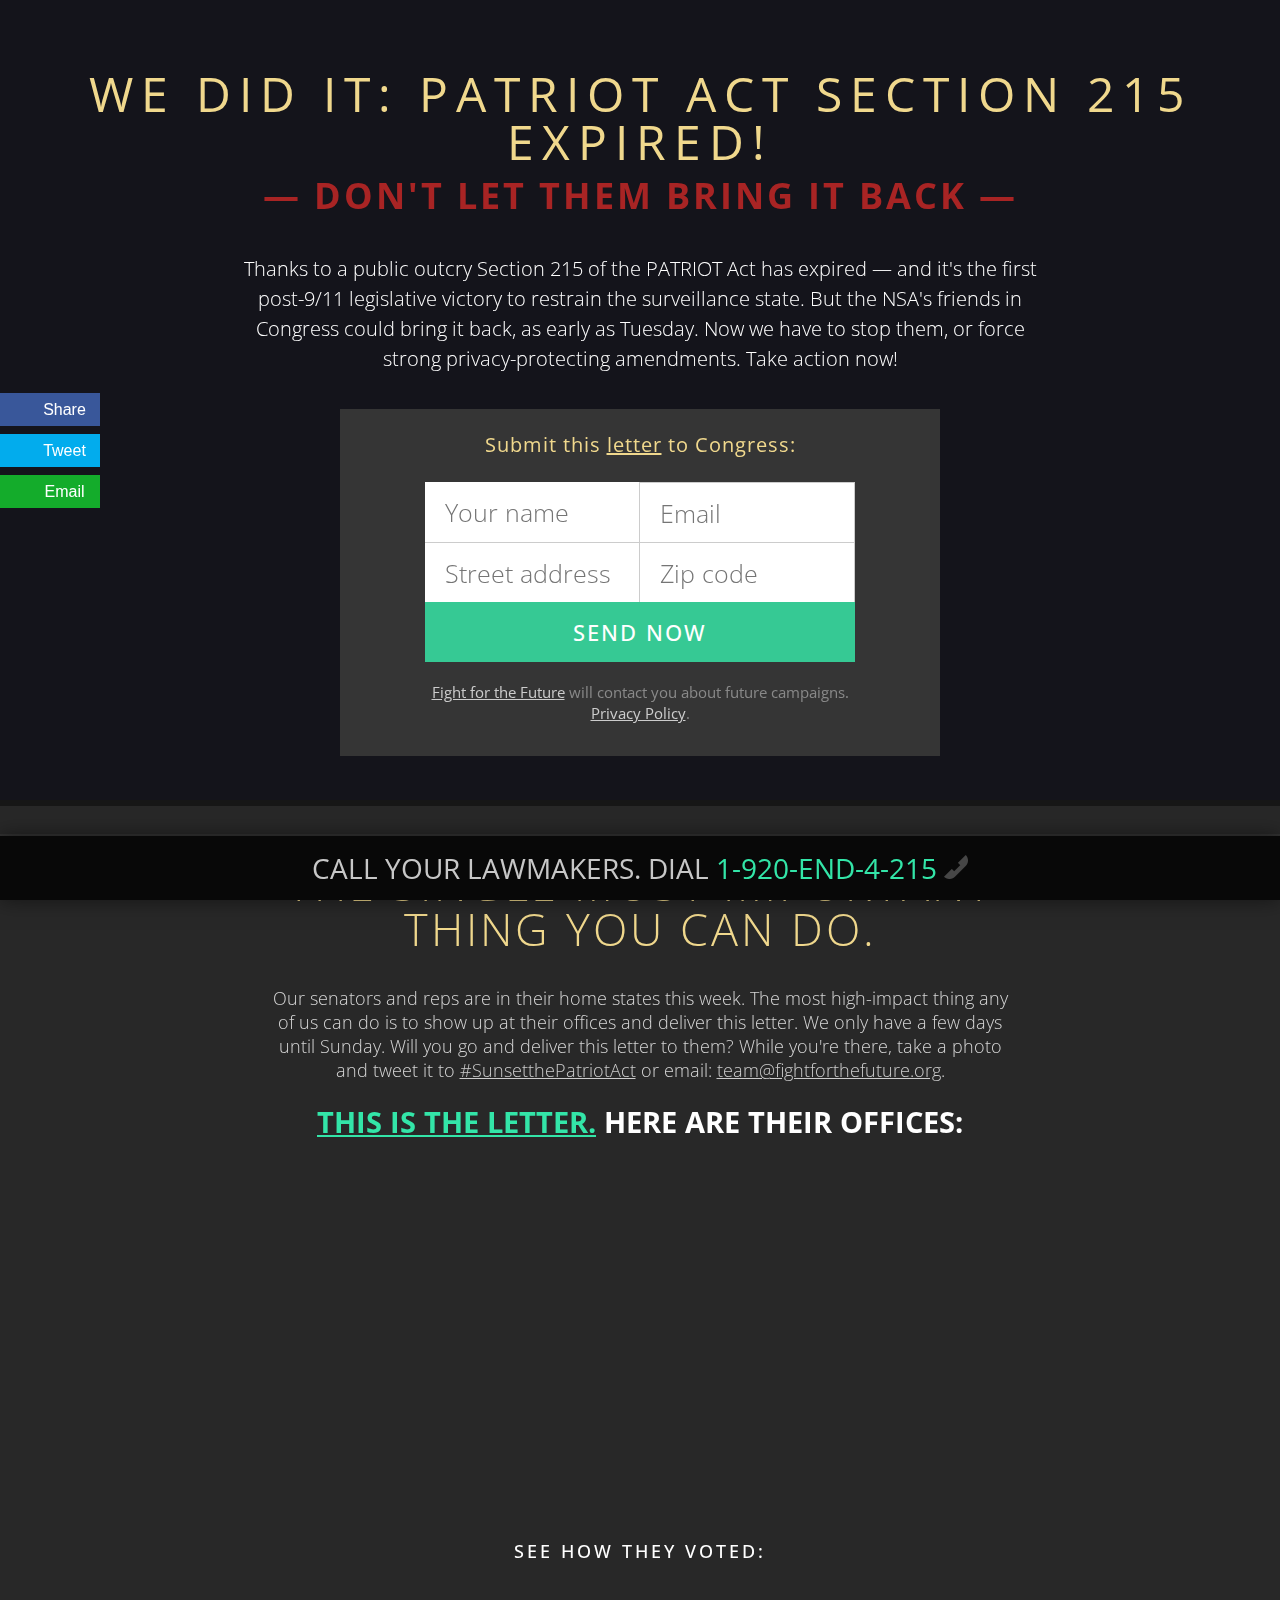
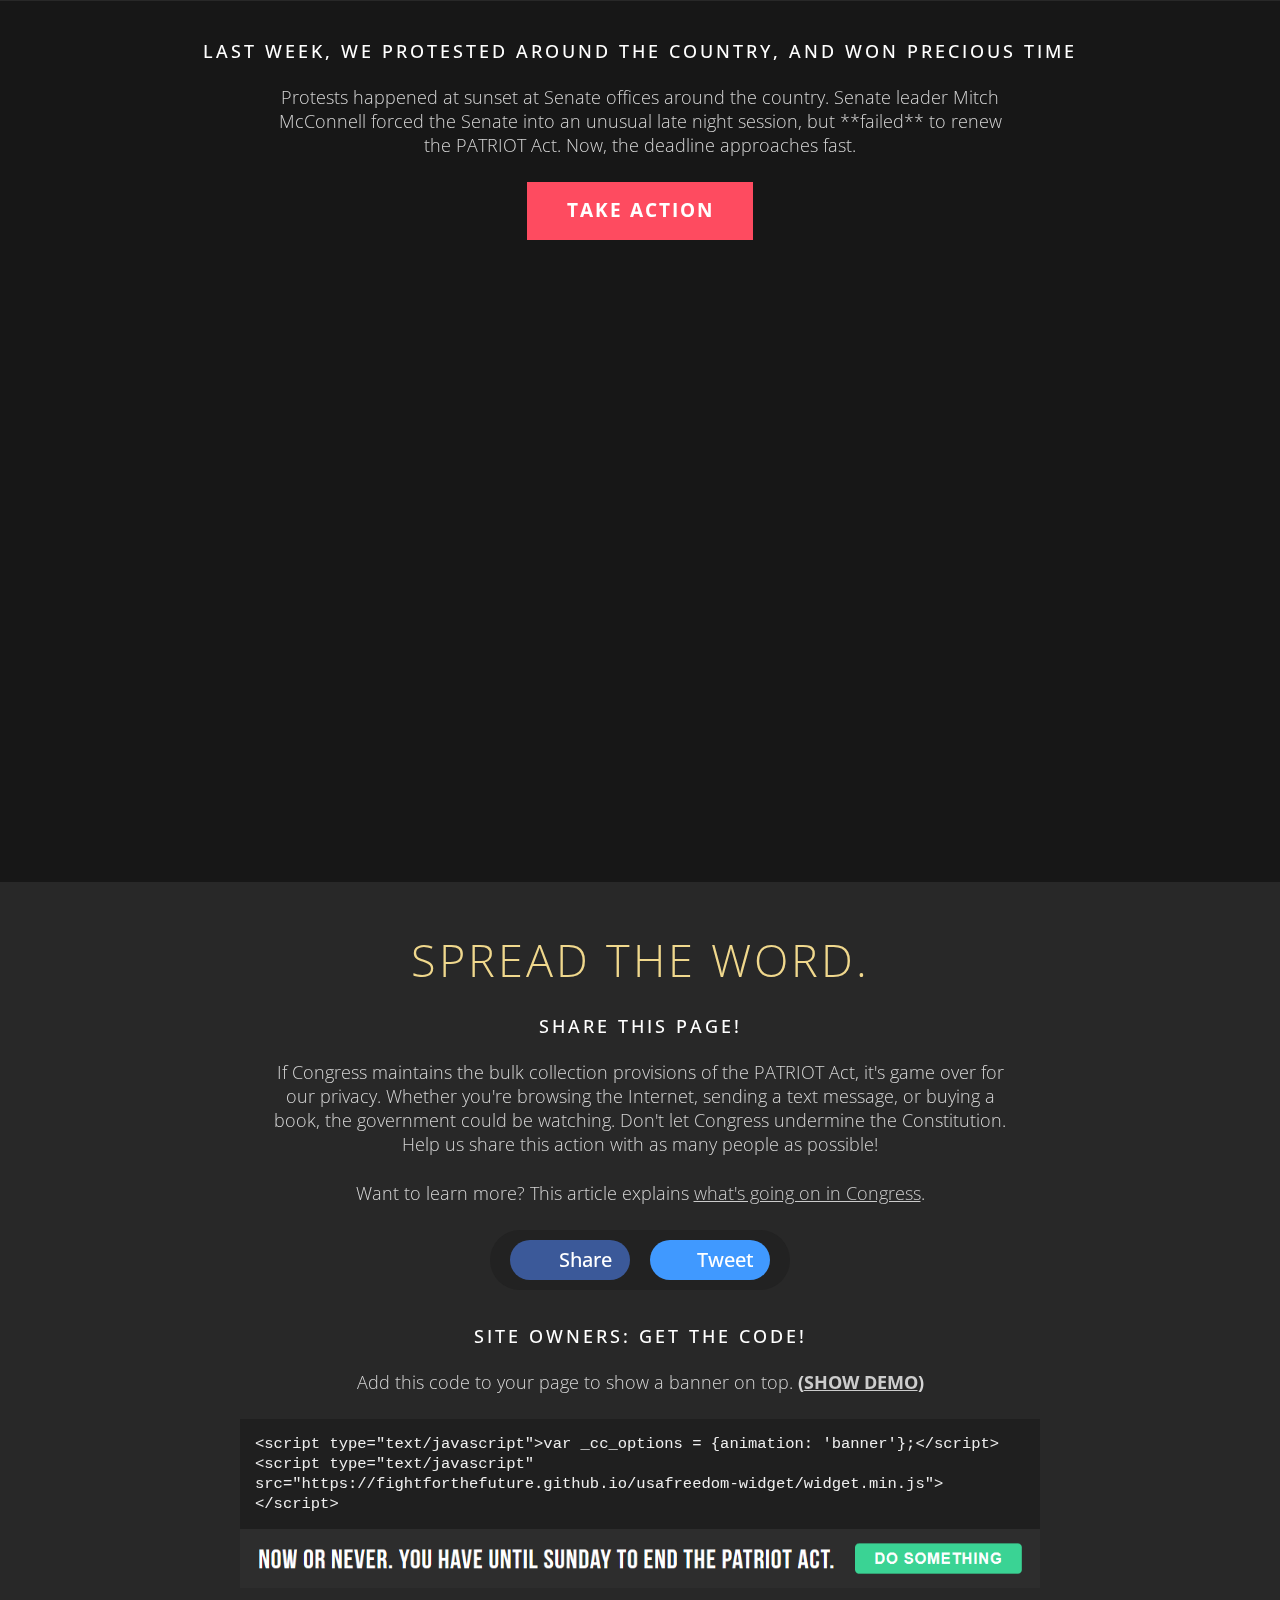
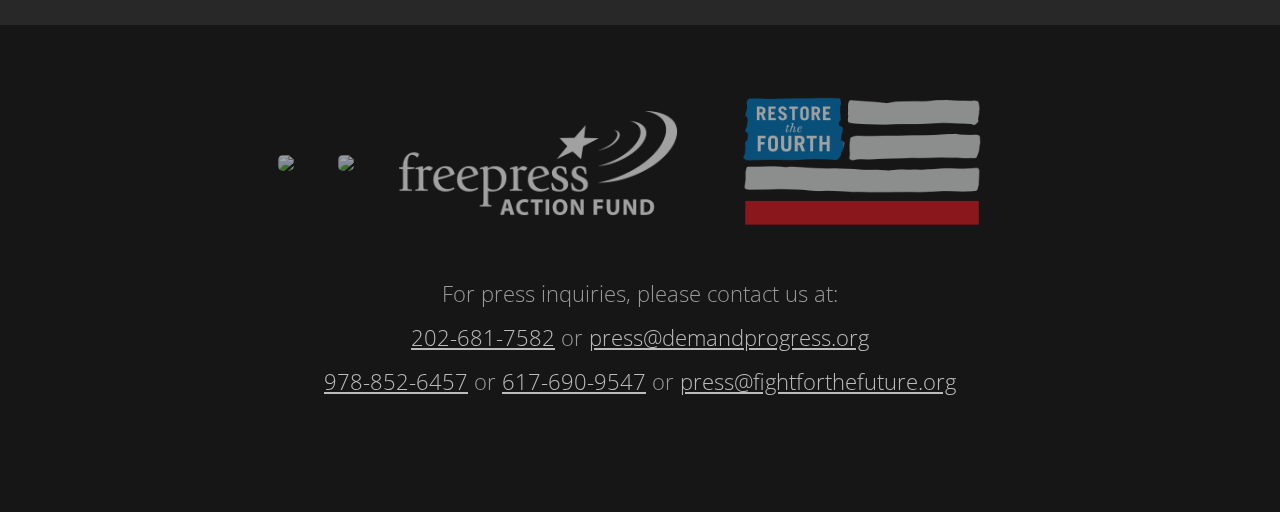
==== commit d0008c2f: "added amendments to subheadline" ====
--- a/index.html
+++ b/index.html
@@ -8,7 +8,7 @@
 <meta property="og:image" content="https://www.sunsetthepatriotact.com/images/bush-signing-square.jpg"/>
 <meta property="og:type" content="website"/>
 <meta property="og:site_name" content="Sunset the PATRIOT Act"/>
-<meta property="og:description" content="Unreal: Congress about to extend #PatriotAct and #NSA spying on all of us. Tell them to back off."/>
+<meta property="og:description" content="Section 215 of the PATRIOT Act has expired!! But Congress could bring it back in days. Stop them."/>
 
 <link rel="stylesheet" type="text/css" href="css/sunset.css"/>
 <link rel="icon" type="image/png" href="images/sunset.ico">
@@ -16,8 +16,8 @@
 <link href="//fonts.googleapis.com/css?family=Open+Sans:300,400,600,700&amp;lang=en" rel="stylesheet">
 <script type="text/javascript">
 
-TWEET_TEXT = "Unreal: Congress about to extend #PatriotAct and #NSA spying on all of us. Tell them to back off: https://www.sunsetthepatriotact.com?ref=";
-EMAIL_SUBJECT = "Unreal: Congress is about to reauthorize the PATRIOT Act - and spying on all of us.";
+TWEET_TEXT = "Section 215 of the PATRIOT Act has expired!! But Congress could bring it back in days. Stop them: https://www.sunsetthepatriotact.com?ref=";
+EMAIL_SUBJECT = "Section 215 of the PATRIOT Act has expired. Don't let them bring it back!";
 
 
 
@@ -41,7 +41,8 @@
 
         <div class="desktop">
             <p>
-Thanks to a public outcry Section 215 of the PATRIOT Act has expired &mdash; and it's the first post-9/11 legislative victory to restrain the surveillance state. But the NSA's friends in Congress could bring it back, as early as Tuesday. Do everything you can to stop them! 
+
+Thanks to a public outcry Section 215 of the PATRIOT Act has expired &mdash; and it's the first post-9/11 legislative victory to restrain the surveillance state. But the NSA's friends in Congress could bring it back, as early as Tuesday. Now we have to stop them, or force strong privacy-protecting amendments. Take action now!
             </p>
 
         </div>
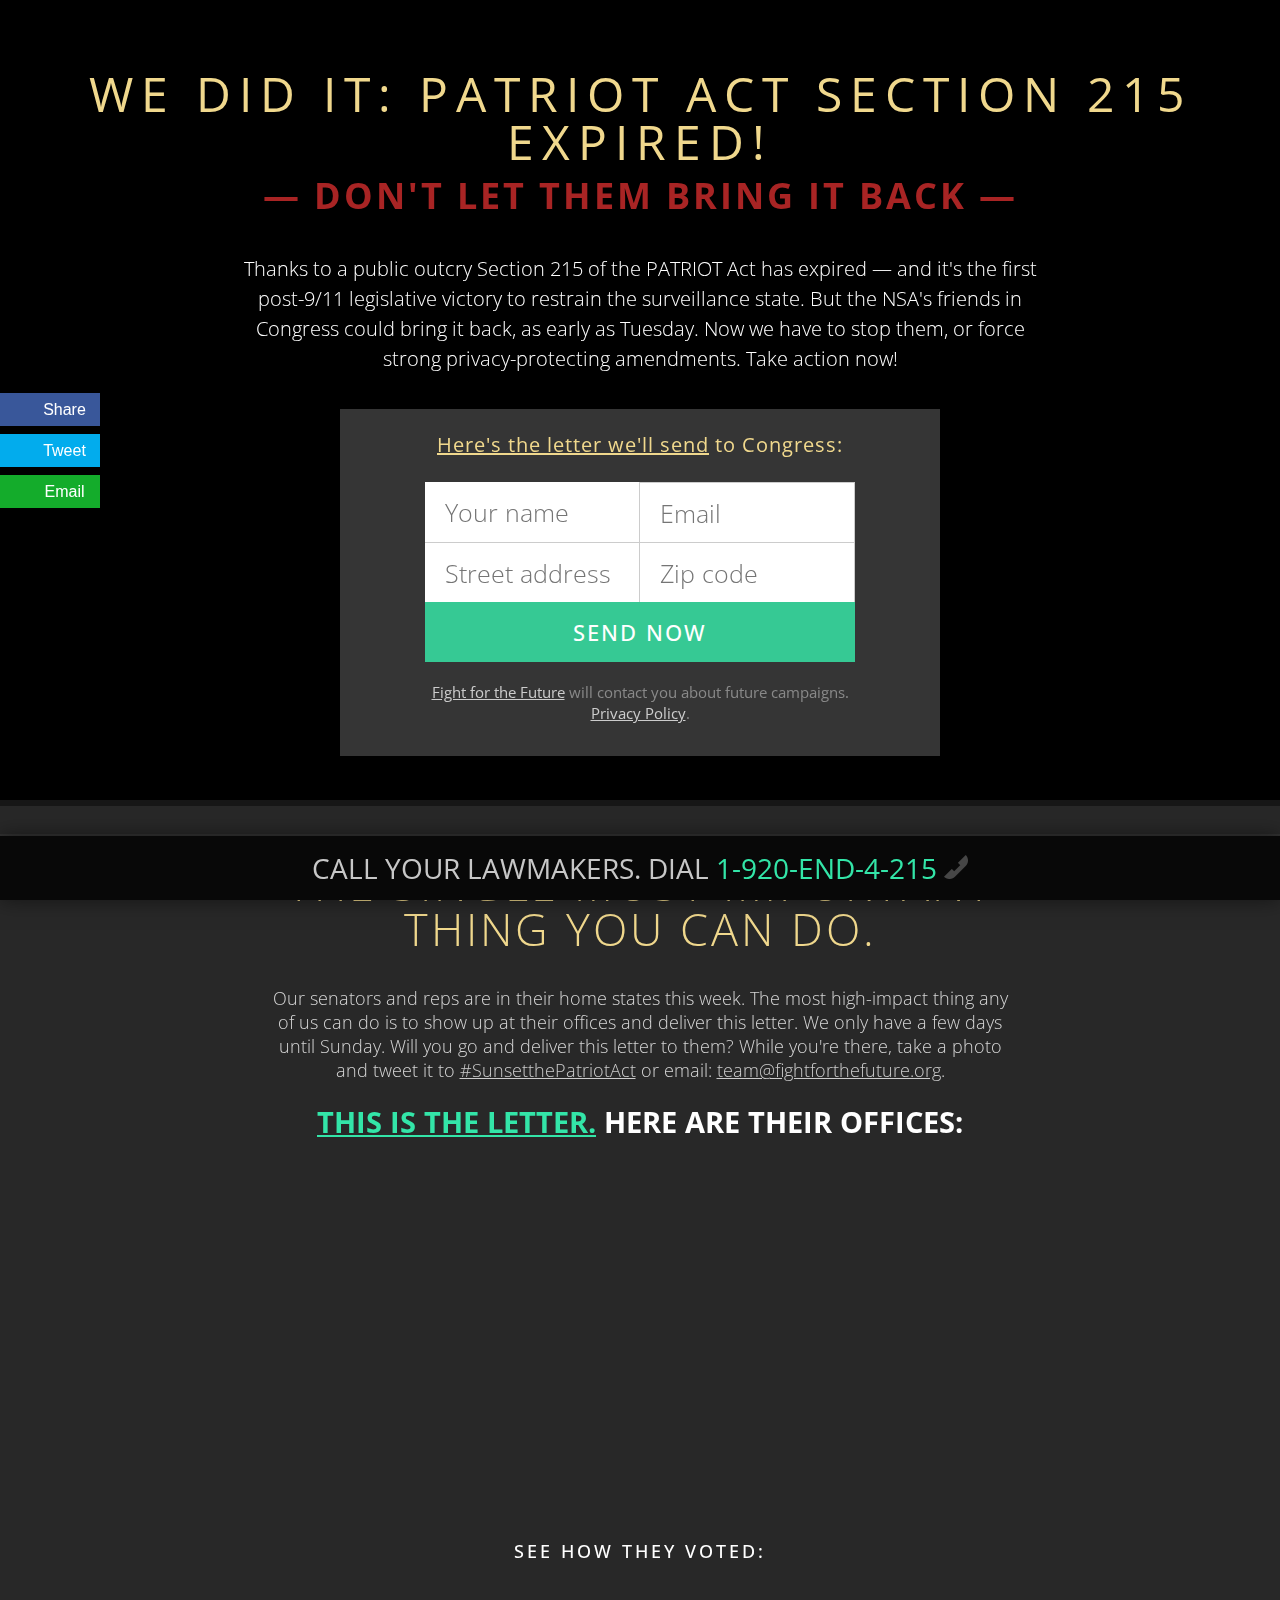
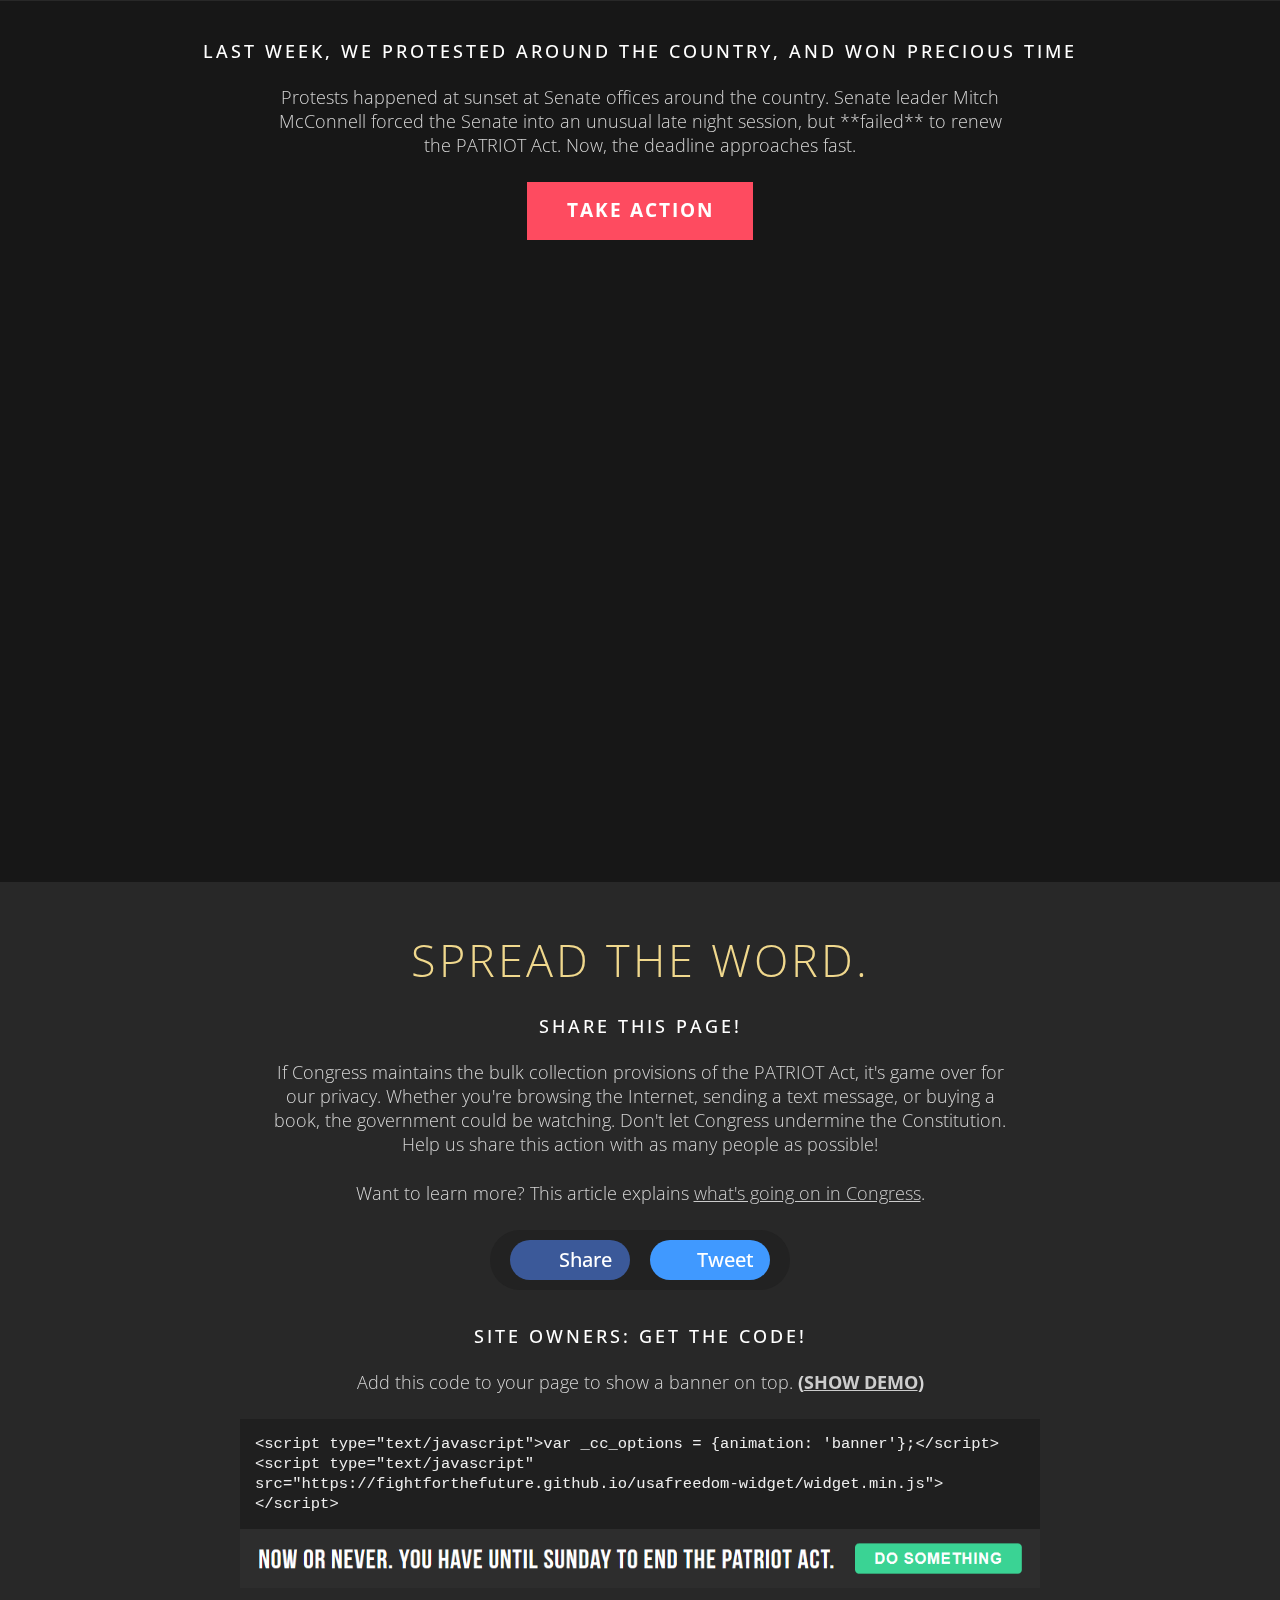
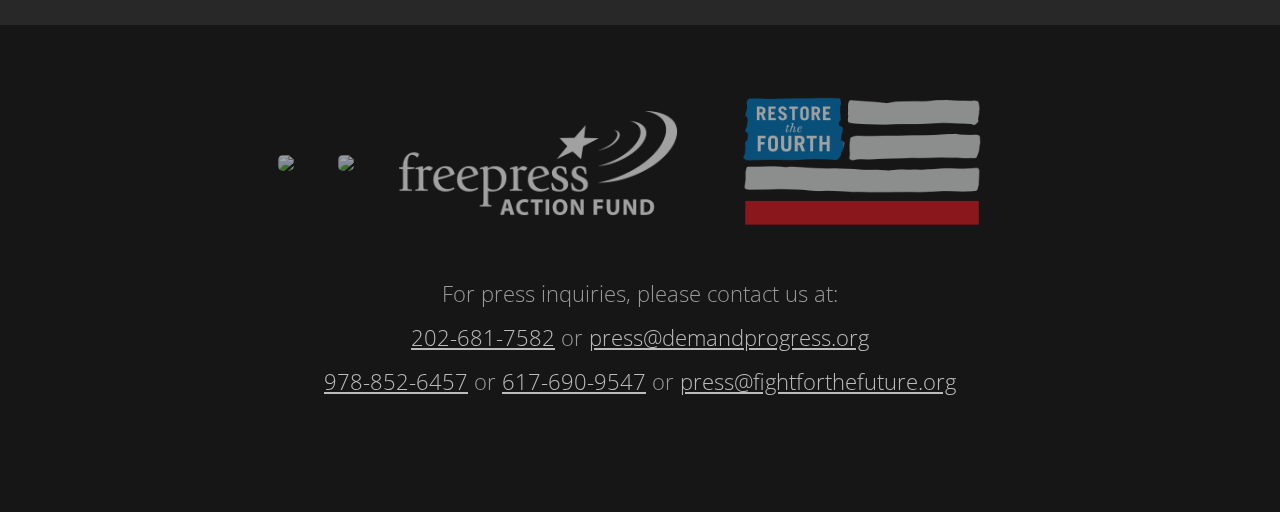
==== commit 77eac662: "tweaks to sunset language" ====
--- a/index.html
+++ b/index.html
@@ -48,7 +48,7 @@
         </div>
 
         <div class="action">
-            <h4>Submit this <a href="" class="letter">letter</a> to Congress:</h4>
+            <h4><a href="" class="letter">Here's the letter we'll send</a> to Congress:</h4>
             <div class="email_signup">
                 <form>
                     <input type="text" id="first_name" placeholder="Your name"/><input type="email" id="email" placeholder="Email"/><input type="text" id="street_address" placeholder="Street address"/><input type="text" id="postcode" placeholder="Zip code"/>
@@ -184,7 +184,7 @@
                 <a class="close" href="#">×</a>
                 <h1>Letter text</h1>
                 <p class="nopad">
-                    It’s an outrage that Congress is considering renewing key PATRIOT Act provisions and continuing to allow the NSA to spy on all of us.  I demand that you vote against reauthorization, and let Section 215 and other provisions expire once and for all.
+                    It’s an outrage that Congress is considering renewing expired PATRIOT Act provisions and continuing to allow the NSA to spy on all of us. I urge you to vote against reinstating these programs with any bill, and to demand the strongest privacy-protecting amendments possible.
                 </p>
                 <br>
             </div>
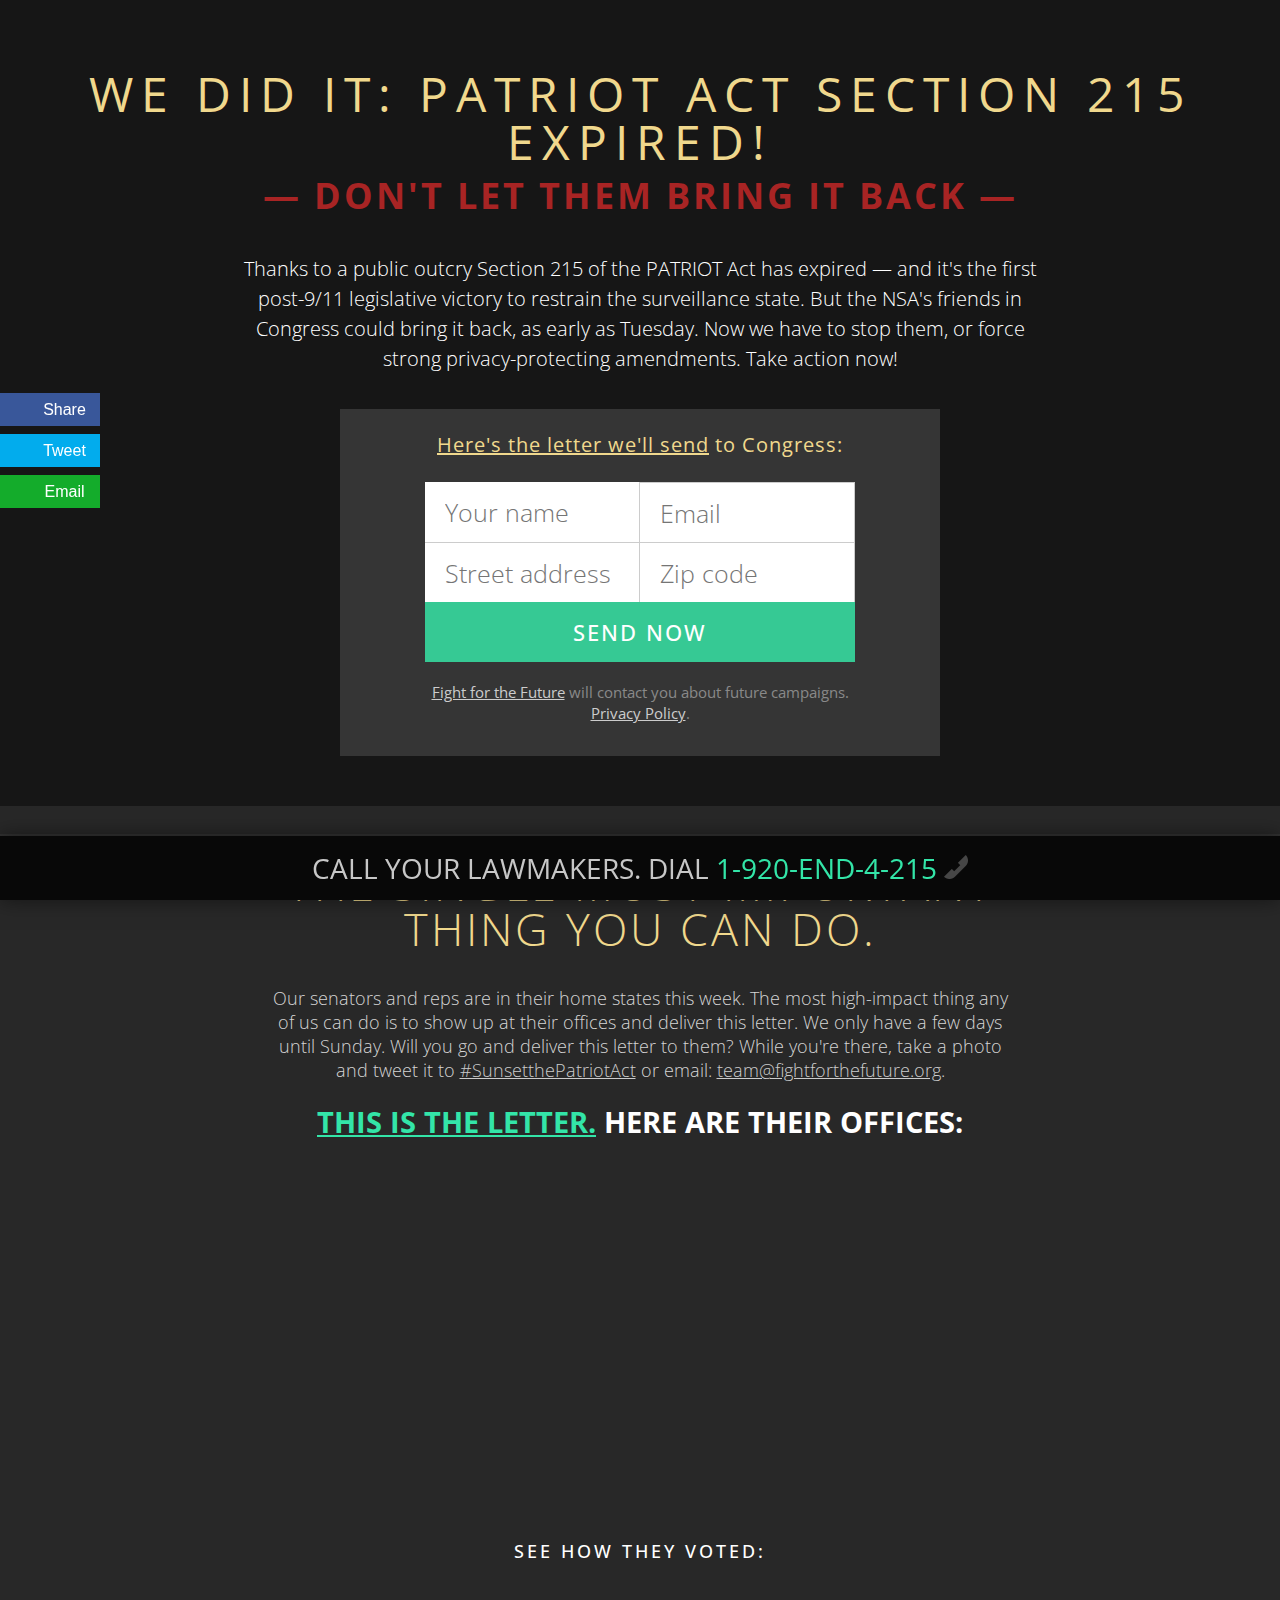
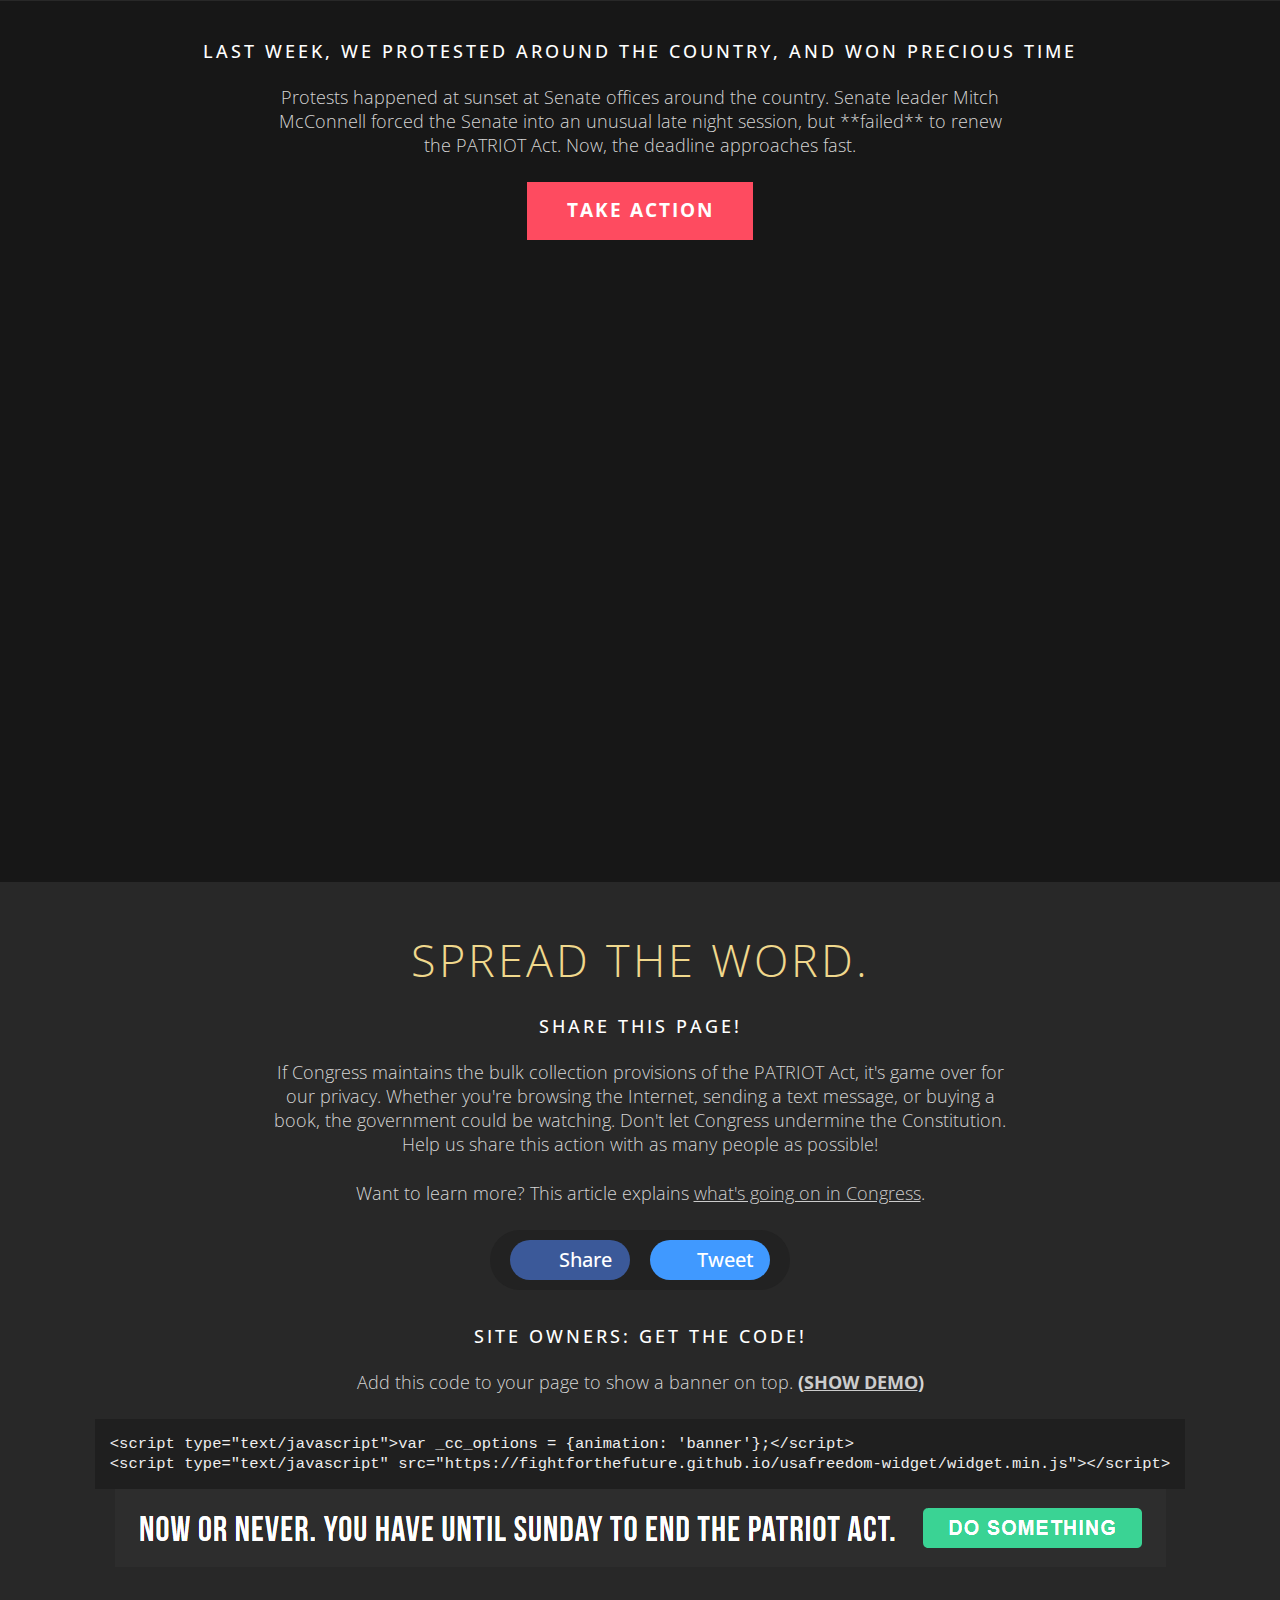
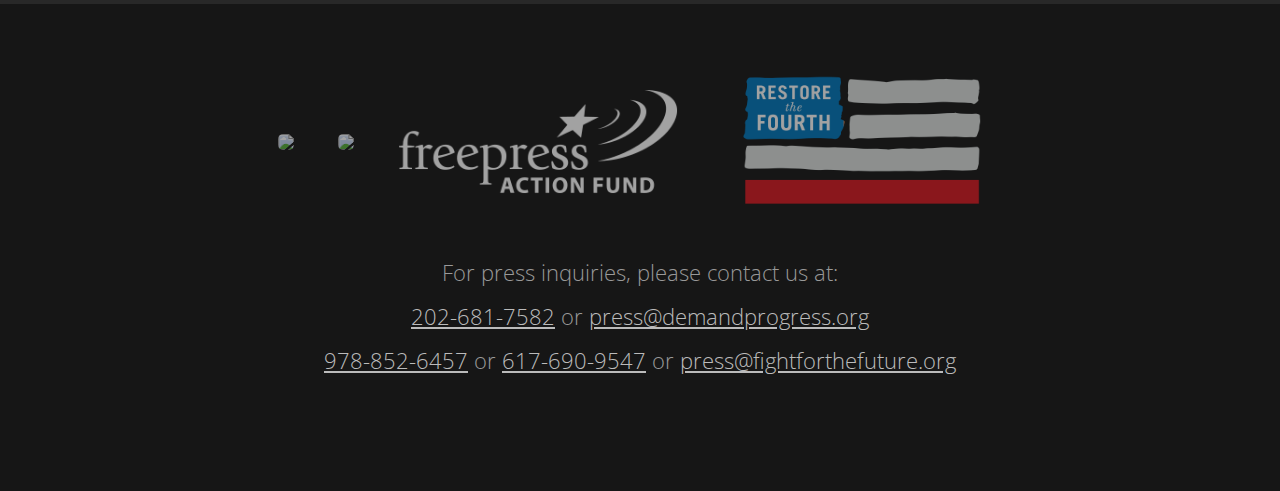
==== commit 19c11546: "Fixed a few performance & CSS issues" ====
--- a/index.html
+++ b/index.html
@@ -26,243 +26,237 @@
 </head>
 <body>
 
-<div id="fireworks">
-    <canvas class="fireworks desktop"></canvas>
-    <img class="victory" src="images/spacer.png">
-    <script type="text/javascript" src="js/fireworks.js"></script>
-</div>
-<div id="not_fireworks">
-
-    <header id="top">
-        <h1>We did it: Patriot Act Section 215 expired!</h1>
-        <h2>&mdash; don't let them bring it back &mdash;</h2>
-        <br>
-
-
-        <div class="desktop">
-            <p>
+
+<header id="top">
+    <h1>We did it: Patriot Act Section 215 expired!</h1>
+    <h2>&mdash; don't let them bring it back &mdash;</h2>
+    <br>
+
+
+    <div class="desktop">
+        <p>
 
 Thanks to a public outcry Section 215 of the PATRIOT Act has expired &mdash; and it's the first post-9/11 legislative victory to restrain the surveillance state. But the NSA's friends in Congress could bring it back, as early as Tuesday. Now we have to stop them, or force strong privacy-protecting amendments. Take action now!
-            </p>
-
-        </div>
-
-        <div class="action">
-            <h4><a href="" class="letter">Here's the letter we'll send</a> to Congress:</h4>
-            <div class="email_signup">
-                <form>
-                    <input type="text" id="first_name" placeholder="Your name"/><input type="email" id="email" placeholder="Email"/><input type="text" id="street_address" placeholder="Street address"/><input type="text" id="postcode" placeholder="Zip code"/>
-                    <div id="thanks">Thanks!</div>
-                    <button type="submit">Send now</button>
-                    <div class="squaredFour">
-                        <input type="checkbox" value="consent" id="pooling-opt-in" name="pool" checked="checked">
-                        <label class="checkbox" for="pooling-opt-in"></label>
-                        <label class="text" for="pooling-opt-in">I consent to being added to the email list of one or more participating orgs.</label>
-                    </div>
-                </form>
+        </p>
+
+    </div>
+
+    <div class="action">
+        <h4><a href="" class="letter">Here's the letter we'll send</a> to Congress:</h4>
+        <div class="email_signup">
+            <form>
+                <input type="text" id="first_name" placeholder="Your name"/><input type="email" id="email" placeholder="Email"/><input type="text" id="street_address" placeholder="Street address"/><input type="text" id="postcode" placeholder="Zip code"/>
+                <div id="thanks">Thanks!</div>
+                <button type="submit">Send now</button>
+                <div class="squaredFour">
+                    <input type="checkbox" value="consent" id="pooling-opt-in" name="pool" checked="checked">
+                    <label class="checkbox" for="pooling-opt-in"></label>
+                    <label class="text" for="pooling-opt-in">I consent to being added to the email list of one or more participating orgs.</label>
+                </div>
+            </form>
+        </div>
+        <span class="disclaimer">
+            A third-party consultant will help us manage data collected from this campaign.
+        </span>
+    </div>
+
+    
+    <div class="mobile">
+        <p>
+            Thanks to public outcry Section 215 of the PATRIOT Act has expired &mdash;
+            and it's the first post-9/11 legislative victory to restrain the surveillance
+            state. But the NSA's friends in Congress could bring it back, as early as
+            Tuesday. THOSE JERKS. Do everything you can to stop them!   
+        </p>
+
+        <p class="fight-back">Congress is trying extend it: Help us fight back!</p>
+    </div>
+
+</header>
+
+<section id="dropoff">
+    <h2>The single most important<br/>thing you can do.</h2>
+    <p>
+        Our senators and reps are in their home states this week. The most high-impact thing any of us can do is to show up at their offices and deliver this letter. We only have a few days until Sunday. Will you go and deliver this letter to them? While you're there, take a photo and tweet it to <a href="https://twitter.com/search?q=%23SunsetThePatriotAct" target="_blank">#SunsetthePatriotAct</a> or email: <a href="mailto:team@fightforthefuture.org">team@fightforthefuture.org</a>.
+    </p>
+    <div class="flyer">
+        <a href="/images/Letter-For-Delivery.pdf" target="_blank">This is the letter.</a>
+        Here are their offices:
+    </div>
+    <div id="select_region"></div>
+    <div id="map-gutter"><div id="map-canvas"></div></div>
+    <br/><h3 class="nopad">See how they voted:</h3>
+    <div id="map"></div>
+    <br/>
+</section>
+
+<section class="dark">
+    <br/>
+    <h3>Last week, we protested around the country, and won precious time</h3>
+    <p>
+        Protests happened at sunset at Senate offices around the country. Senate leader
+        Mitch McConnell forced the Senate into an unusual late night session, but
+        **failed** to renew the PATRIOT Act. Now, the deadline approaches fast.
+        <br/>
+        <a href="#top" class="btn">Take Action</a>
+    </p>
+
+    <div id="gallery">
+        <iframe class="imgur-album" width="100%" height="650" frameborder="0" src="https://imgur.com/a/iDSvA/embed"></iframe>
+    </div>
+
+</section>
+<section>
+    <h2>Spread the word.</h2>
+    <h3>Share this page!</h3>
+    <p>
+        If Congress maintains the bulk collection provisions of the PATRIOT Act, it's game over for our privacy. Whether
+        you're browsing the Internet, sending a text message, or buying a book, the
+        government could be watching. Don't let Congress undermine the Constitution.
+        Help us share this action with as many people as possible!
+
+    </p>
+    <p>
+        Want to learn more?  This article explains <a href="http://www.slate.com/articles/news_and_politics/politics/2015/05/patriot_act_s_section_215_should_expire_why_we_should_let_the_law_s_worst.html" target="_blank">what's going on in Congress</a>.
+    </p>
+    <div class="share">
+        <a href="https://www.facebook.com" class="facebook" target="_blank">Share</a><a href="https://www.twitter.com" class="twitter" target="_blank">Tweet</a>
+    </div>
+    
+    <h3 id="code">Site owners: Get the code!</h3>
+    <p>Add this code to your page to show a banner on top. <strong>(<a href="https://flagger.io/#SHOW_CC_WIDGET" target="_blank">SHOW DEMO</a>)</strong></p>
+    <blockquote>&lt;script type="text/javascript">var _cc_options = {animation: 'banner'};&lt;/script><br/>
+&lt;script type="text/javascript" src="https://fightforthefuture.github.io/usafreedom-widget/widget.min.js">&lt;/script></blockquote>
+    <img class="demo" src="/images/banner.png"/>
+</section>
+
+
+<div class="logos">
+    <a href="https://demandprogress.org" target="_blank"><img src="images/dp.png"></a>
+    <a href="https://www.fightforthefuture.org" target="_blank"><img src="images/fftf.png"></a>
+    <a href="http://www.freepress.net" target="_blank"><img src="images/freepress-logo.png"></a>
+    <a href="http://www.restorethe4th.com/" target="_blank"><img src="../images/footer-restore4th.png"></a>
+</div>
+<div class="press">
+    For press inquiries, please contact us at:
+    <br/><br/>
+    <a href="tel://202-681-7582">202-681-7582</a>
+    <em>or</em>
+    <a href="mailto:press@demandprogress.org">press@demandprogress.org</a>
+    <br/><br/>
+    <a href="tel://978-852-6457">978-852-6457</a>
+    <em>or</em>
+    <a href="tel://617-690-9547">617-690-9547</a>
+    <em>or</em>
+    <a href="mailto:press@fightforthefuture.org">press@fightforthefuture.org</a>
+</div>
+<div class="bottom">
+    <a href="javascript:directOpenCallModal();">Call your lawmakers. Dial <em>1-920-END-4-215</em> <img src="/images/phone_icon.png"/></a>
+</div>
+
+<div class="overlay share_modal invisible" id="share_modal">
+    <div class="gutter">
+        <div class="modal">
+            <a class="close" href="#">×</a>
+            <h1>Thanks. Please share this!</h1>
+            <p class="nopad">
+                Time is running out. In order to send Congress a message they
+                can't ignore, we need as many people to participate as possible.
+                Please share this page now!
+            </p>
+            <div class="share">
+                <a href="https://www.facebook.com" class="facebook" target="_blank">Share</a><a href="https://www.twitter.com" class="twitter" target="_blank">Tweet</a>
             </div>
-            <span class="disclaimer">
-                A third-party consultant will help us manage data collected from this campaign.
-            </span>
-        </div>
-
-        
-        <div class="mobile">
-            <p>
-                Thanks to public outcry Section 215 of the PATRIOT Act has expired &mdash;
-                and it's the first post-9/11 legislative victory to restrain the surveillance
-                state. But the NSA's friends in Congress could bring it back, as early as
-                Tuesday. THOSE JERKS. Do everything you can to stop them!   
-            </p>
-
-            <p class="fight-back">Congress is trying extend it: Help us fight back!</p>
-        </div>
-
-    </header>
-
-    <section id="dropoff">
-        <h2>The single most important<br/>thing you can do.</h2>
-        <p>
-            Our senators and reps are in their home states this week. The most high-impact thing any of us can do is to show up at their offices and deliver this letter. We only have a few days until Sunday. Will you go and deliver this letter to them? While you're there, take a photo and tweet it to <a href="https://twitter.com/search?q=%23SunsetThePatriotAct" target="_blank">#SunsetthePatriotAct</a> or email: <a href="mailto:team@fightforthefuture.org">team@fightforthefuture.org</a>.
-        </p>
-        <div class="flyer">
-            <a href="/images/Letter-For-Delivery.pdf" target="_blank">This is the letter.</a>
-            Here are their offices:
-        </div>
-        <div id="select_region"></div>
-        <div id="map-gutter"><div id="map-canvas"></div></div>
-        <br/><h3 class="nopad">See how they voted:</h3>
-        <div id="map"></div>
-        <br/>
-    </section>
-
-    <section class="dark">
-        <br/>
-        <h3>Last week, we protested around the country, and won precious time</h3>
-        <p>
-            Protests happened at sunset at Senate offices around the country. Senate leader
-            Mitch McConnell forced the Senate into an unusual late night session, but
-            **failed** to renew the PATRIOT Act. Now, the deadline approaches fast.
-            <br/>
-            <a href="#top" class="btn">Take Action</a>
-        </p>
-
-        <div id="gallery">
-            <iframe class="imgur-album" width="100%" height="650" frameborder="0" src="https://imgur.com/a/iDSvA/embed"></iframe>
-        </div>
-
-    </section>
-    <section>
-        <h2>Spread the word.</h2>
-        <h3>Share this page!</h3>
-        <p>
-            If Congress maintains the bulk collection provisions of the PATRIOT Act, it's game over for our privacy. Whether
-            you're browsing the Internet, sending a text message, or buying a book, the
-            government could be watching. Don't let Congress undermine the Constitution.
-            Help us share this action with as many people as possible!
-
-        </p>
-        <p>
-            Want to learn more?  This article explains <a href="http://www.slate.com/articles/news_and_politics/politics/2015/05/patriot_act_s_section_215_should_expire_why_we_should_let_the_law_s_worst.html" target="_blank">what's going on in Congress</a>.
-        </p>
-        <div class="share">
-            <a href="https://www.facebook.com" class="facebook" target="_blank">Share</a><a href="https://www.twitter.com" class="twitter" target="_blank">Tweet</a>
-        </div>
-        
-        <h3 id="code">Site owners: Get the code!</h3>
-        <p>Add this code to your page to show a banner on top. <strong>(<a href="https://flagger.io/#SHOW_CC_WIDGET" target="_blank">SHOW DEMO</a>)</strong></p>
-        <blockquote>&lt;script type="text/javascript">var _cc_options = {animation: 'banner'};&lt;/script><br/>
-    &lt;script type="text/javascript" src="https://fightforthefuture.github.io/usafreedom-widget/widget.min.js">&lt;/script></blockquote>
-        <img class="demo" src="/images/banner.png"/>
-    </section>
-
-
-    <div class="logos">
-        <a href="https://demandprogress.org" target="_blank"><img src="images/dp.png"></a>
-        <a href="https://www.fightforthefuture.org" target="_blank"><img src="images/fftf.png"></a>
-        <a href="http://www.freepress.net" target="_blank"><img src="images/freepress-logo.png"></a>
-        <a href="http://www.restorethe4th.com/" target="_blank"><img src="../images/footer-restore4th.png"></a>
-    </div>
-    <div class="press">
-        For press inquiries, please contact us at:
-        <br/><br/>
-        <a href="tel://202-681-7582">202-681-7582</a>
-        <em>or</em>
-        <a href="mailto:press@demandprogress.org">press@demandprogress.org</a>
-        <br/><br/>
-        <a href="tel://978-852-6457">978-852-6457</a>
-        <em>or</em>
-        <a href="tel://617-690-9547">617-690-9547</a>
-        <em>or</em>
-        <a href="mailto:press@fightforthefuture.org">press@fightforthefuture.org</a>
-    </div>
-    <div class="bottom">
-        <a href="javascript:directOpenCallModal();">Call your lawmakers. Dial <em>1-920-END-4-215</em> <img src="/images/phone_icon.png"/></a>
-    </div>
-
-    <div class="overlay share_modal invisible" id="share_modal">
-        <div class="gutter">
-            <div class="modal">
-                <a class="close" href="#">×</a>
-                <h1>Thanks. Please share this!</h1>
-                <p class="nopad">
-                    Time is running out. In order to send Congress a message they
-                    can't ignore, we need as many people to participate as possible.
-                    Please share this page now!
-                </p>
-                <div class="share">
-                    <a href="https://www.facebook.com" class="facebook" target="_blank">Share</a><a href="https://www.twitter.com" class="twitter" target="_blank">Tweet</a>
-                </div>
-            </div>
-        </div>
-    </div>
-
-
-    <div class="overlay letter invisible" id="letter">
-        <div class="gutter">
-            <div class="modal">
-                <a class="close" href="#">×</a>
-                <h1>Letter text</h1>
-                <p class="nopad">
-                    It’s an outrage that Congress is considering renewing expired PATRIOT Act provisions and continuing to allow the NSA to spy on all of us. I urge you to vote against reinstating these programs with any bill, and to demand the strongest privacy-protecting amendments possible.
-                </p>
-                <br>
-            </div>
-        </div>
-    </div>
-
-    <div class="overlay drop_in invisible" id="drop_in">
-        <div class="gutter">
-            <div class="modal">
-                <a class="close" href="#">×</a>
-                <h1 id="drop_in_header"></h1>
-                <p class="address" id="drop_in_address"></p>
-                <div class="keep_in_mind">
-                    <p class="address"><a id="get_directions" href="#" target="_blank">(Get directions)</a></p>
-                    <p class="blurb">
-                        Be creative! You can deliver <a href="/images/Letter-For-Delivery.pdf" target="_blank">our letter</a>, take a photo with <a href="https://www.protestsign.org" target="_blank">protestsign.org</a> loaded on your phone or tablet, or feel free to improvise.
-                        Just make sure you lawmaker knows how you feel about mass surveillance!
-                        Please share your photos and experiences to <a href="https://twitter.com/search?q=%23SunsetThePatriotAct" target="_blank">#SunsetThePatriotAct</a> on Twitter, or email them to <a href="mailto:team@fightforthefuture.org">team@fightforthefuture.org</a>.
-                    </p>
-                </div>
-            </div>
-        </div>
-    </div>
-
-
-    <div class="overlay call_tool invisible" id="call_tool">
-        <div class="gutter">
-            <div class="modal">
-                <a class="close" href="#">×</a>
-                <h1 id="call_header">Awesome &mdash; your letter was sent to congress.</h1>
-                <p class="nopad">
-                    Will you call your lawmakers to tell them to let the Patriot Act sunset?  Making a phone call is even more effective than sending a letter.  We'll connect you to them and give you a script.  It'll just take a couple of minutes &mdash; and could end mass surveillance.
-                    <br>
-                    <form>
-                    <input class="phone-number" type="tel" placeholder="Your number" required>
-                    <button>CONNECT ME</button>
-                    </form>
-
-                    <a href="#" class="share">I can't call right now but I'll share this page instead</a>
+        </div>
+    </div>
+</div>
+
+
+<div class="overlay letter invisible" id="letter">
+    <div class="gutter">
+        <div class="modal">
+            <a class="close" href="#">×</a>
+            <h1>Letter text</h1>
+            <p class="nopad">
+                It’s an outrage that Congress is considering renewing expired PATRIOT Act provisions and continuing to allow the NSA to spy on all of us. I urge you to vote against reinstating these programs with any bill, and to demand the strongest privacy-protecting amendments possible.
+            </p>
+            <br>
+        </div>
+    </div>
+</div>
+
+<div class="overlay drop_in invisible" id="drop_in">
+    <div class="gutter">
+        <div class="modal">
+            <a class="close" href="#">×</a>
+            <h1 id="drop_in_header"></h1>
+            <p class="address" id="drop_in_address"></p>
+            <div class="keep_in_mind">
+                <p class="address"><a id="get_directions" href="#" target="_blank">(Get directions)</a></p>
+                <p class="blurb">
+                    Be creative! You can deliver <a href="/images/Letter-For-Delivery.pdf" target="_blank">our letter</a>, take a photo with <a href="https://www.protestsign.org" target="_blank">protestsign.org</a> loaded on your phone or tablet, or feel free to improvise.
+                    Just make sure you lawmaker knows how you feel about mass surveillance!
+                    Please share your photos and experiences to <a href="https://twitter.com/search?q=%23SunsetThePatriotAct" target="_blank">#SunsetThePatriotAct</a> on Twitter, or email them to <a href="mailto:team@fightforthefuture.org">team@fightforthefuture.org</a>.
                 </p>
             </div>
         </div>
     </div>
-
-
-    <div class="overlay call_tool_script invisible" id="call_tool_script">
-        <div class="gutter">
-            <div class="modal">
-                <a class="close" href="#">×</a>
-                <h1>We're calling you now.</h1>
-                <p class="nopad">
-                    We'll connect you to one of your senators, then your other senator, and then your representative.  Don’t hang up between calls — just press <strong>*</strong> after each call is over to move on to the next one.  You can say:
-                    <br>
-                    <br>
-                    “It’s an outrage that Congress is considering renewing key Patriot Act provisions and continuing to allow the NSA to spy on all of us.  I demand that you vote against reauthorization, and let Section 215 and other provisions expire once and for all."
-                    <br>
-                    <br>
-                    It'd be great if you could make more calls once you're done with your own lawmakers.  If you're able, just keep clicking * after each call, and keep on calling!
-                    <br>
-                    <br>
-                </p>
-            </div>
-        </div>
-    </div>
-
-    <div class="social-buttons">
-        <a target="_blank" href="https://www.facebook.com/sharer.php?u=https://www.sunsetthepatriotact.com/%3Fref%3D" class="facebook">
-            Share
-        </a>
-
-        <a target="_blank" href="https://twitter.com/intent/tweet?related=demandprogress&text=Unreal%3A%20Congress%20about%20to%20extend%20%23PatriotAct%20and%20%23NSA%20spying%20on%20all%20of%20us.%20Tell%20them%20to%20back%20off%3A%20sunsetthepatriotact.com%2F%3Fref%3D" class="twitter">
-            Tweet
-        </a>
-
-        <a href="mailto:person@domain.tld" class="email">
-            Email
-        </a>
-    </div>
+</div>
+
+
+<div class="overlay call_tool invisible" id="call_tool">
+    <div class="gutter">
+        <div class="modal">
+            <a class="close" href="#">×</a>
+            <h1 id="call_header">Awesome &mdash; your letter was sent to congress.</h1>
+            <p class="nopad">
+                Will you call your lawmakers to tell them to let the Patriot Act sunset?  Making a phone call is even more effective than sending a letter.  We'll connect you to them and give you a script.  It'll just take a couple of minutes &mdash; and could end mass surveillance.
+                <br>
+                <form>
+                <input class="phone-number" type="tel" placeholder="Your number" required>
+                <button>CONNECT ME</button>
+                </form>
+
+                <a href="#" class="share">I can't call right now but I'll share this page instead</a>
+            </p>
+        </div>
+    </div>
+</div>
+
+
+<div class="overlay call_tool_script invisible" id="call_tool_script">
+    <div class="gutter">
+        <div class="modal">
+            <a class="close" href="#">×</a>
+            <h1>We're calling you now.</h1>
+            <p class="nopad">
+                We'll connect you to one of your senators, then your other senator, and then your representative.  Don’t hang up between calls — just press <strong>*</strong> after each call is over to move on to the next one.  You can say:
+                <br>
+                <br>
+                “It’s an outrage that Congress is considering renewing key Patriot Act provisions and continuing to allow the NSA to spy on all of us.  I demand that you vote against reauthorization, and let Section 215 and other provisions expire once and for all."
+                <br>
+                <br>
+                It'd be great if you could make more calls once you're done with your own lawmakers.  If you're able, just keep clicking * after each call, and keep on calling!
+                <br>
+                <br>
+            </p>
+        </div>
+    </div>
+</div>
+
+<div class="social-buttons">
+    <a target="_blank" href="https://www.facebook.com/sharer.php?u=https://www.sunsetthepatriotact.com/%3Fref%3D" class="facebook">
+        Share
+    </a>
+
+    <a target="_blank" href="https://twitter.com/intent/tweet?related=demandprogress&text=Unreal%3A%20Congress%20about%20to%20extend%20%23PatriotAct%20and%20%23NSA%20spying%20on%20all%20of%20us.%20Tell%20them%20to%20back%20off%3A%20sunsetthepatriotact.com%2F%3Fref%3D" class="twitter">
+        Tweet
+    </a>
+
+    <a href="mailto:person@domain.tld" class="email">
+        Email
+    </a>
+</div>
 
 </body>
 
--- a/css/sunset.css
+++ b/css/sunset.css
@@ -132,13 +132,12 @@
     font-family: "Courier New", mono;
     word-wrap: break-word;
     max-width: calc(100% - 64px);
-    max-width: 800px;
     text-align: left;
     color: #eee;
     line-height: 20px;
 }
 img.demo {
-    max-width: 800px;
+    max-width: calc(100% - 64px);
     height: auto;
     margin-bottom: 10px;
 }
@@ -701,6 +700,12 @@
     div.social-buttons {
         text-indent: 999px;
         width: 33px;
+    }
+}
+
+@media screen and (max-width: 480px) {
+    div.social-buttons {
+        display: none;
     }
 }
 
@@ -895,21 +900,15 @@
     }
 }
 
-#fireworks img {
-    width: 100%;
-    height: 100%;
-    height: 800px;
-    position: absolute;
-    left: 0px;
-    top: 0px;
-}
-#fireworks canvas {
-    display: block;
-    width: 100%;
-    height: 800px;
-}
-#not_fireworks {
-    position: absolute;
-    left: 0px;
-    top: 0px;
-}+/* Fixes for Map embed on mobile */
+@media screen and (max-width: 390px) {
+    .senators {
+        max-width: 320px;
+        overflow: hidden;
+    }
+    .senators > div {
+        -webkit-transform: scale(0.8);
+            -ms-transform: scale(0.8);
+                transform: scale(0.8);
+    }
+}
